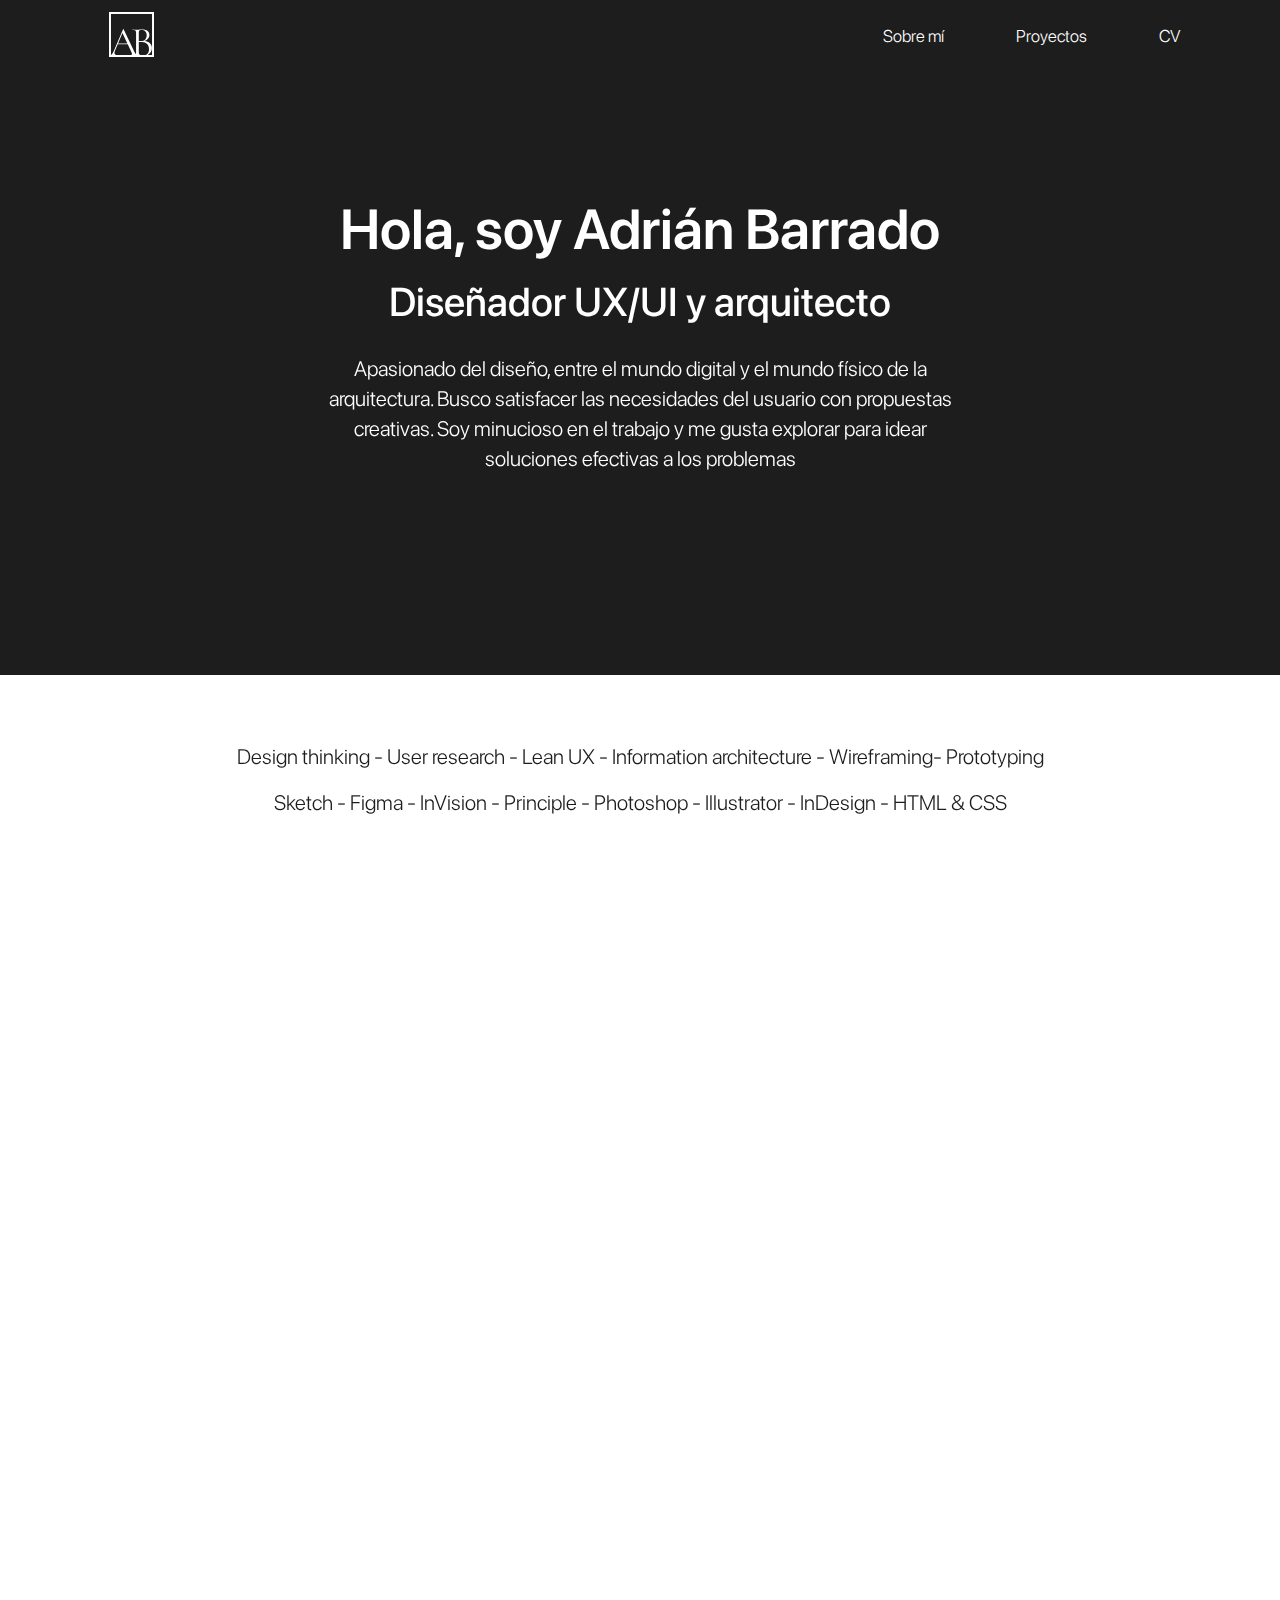
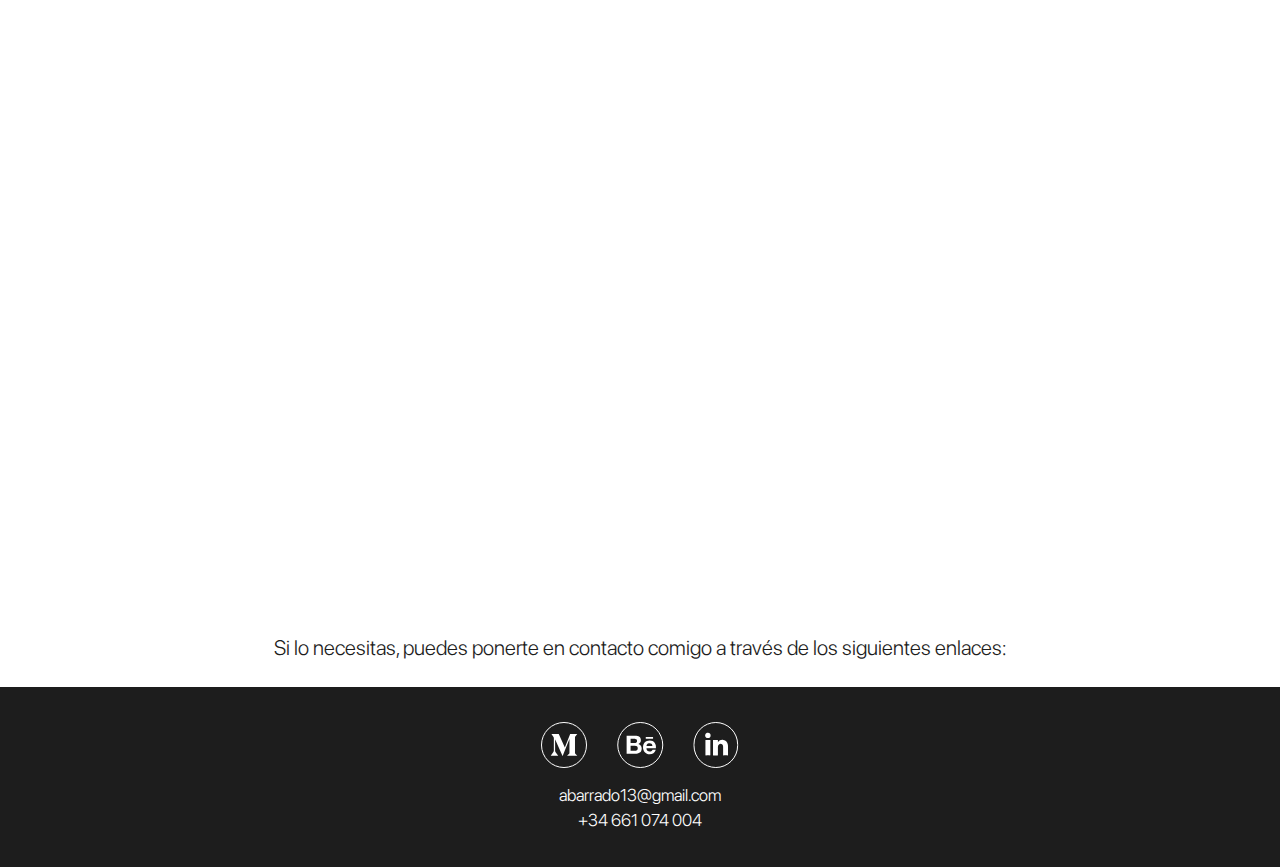
==== index.html @ bd30342a "Add files via upload" ====
<!DOCTYPE html>
<html lang="en">

<head>
  <meta charset="UTF-8">
  <meta name="viewport" content="width=device-width, initial-scale=1.0">
  <title>Adrián Barrado</title>
  <link rel="stylesheet" href="css/reset.css">
  <link rel="stylesheet" href="css/styles.css">
  <link href="https://unpkg.com/aos@2.3.1/dist/aos.css" rel="stylesheet">
  <script src="https://unpkg.com/aos@2.3.1/dist/aos.js"></script>
</head>

<body>
  <div class="desktop-content">
    <header>
      <div class="logo">
        <a href="index.html"> <img src="images/Logo.svg" alt="Logo"></a>
      </div>
      <nav>
        <a class="a animation2" href="about.html" class="a-sinsubrayar">Sobre mí</a>
        <a class="a animation2" href="#projects-container" class="a-sinsubrayar">Proyectos</a>
        <a class="a animation2" href="../portfolio/Documents/Adrián Barrado.pdf" target="_blank"
          rel="noopener noreferrer" class="a-sinsubrayar">CV</a>
      </nav>
    </header>
  
    <main>
  
      <section class="home">
        <div class="home-container">
          <div data-aos="fade-right" data-aos-duration="2000">
            <h1>Hola, soy Adrián Barrado</h1>
            <h2>Diseñador UX/UI y arquitecto</h2>
            <p>Apasionado del diseño, entre el mundo digital y el mundo físico de la arquitectura. Busco satisfacer las
              necesidades del usuario con propuestas creativas. Soy minucioso en el trabajo y me gusta explorar para idear
              soluciones efectivas a los problemas</p>
          </div>
  
        </div>
  
        <div class="home-container-ii">
          <div data-aos="fade-left" data-aos-duration="2000">
            <p class="p">Design thinking - User research - Lean UX - Information architecture
              - Wireframing- Prototyping</p>
            <p class="p">Sketch - Figma - InVision - Principle - Photoshop - Illustrator - InDesign - HTML & CSS</p>
          </div>
  
        </div>
      </section>
  
  
      <section id="projects-container" class="projects-container">
        <div class="projects" data-aos="fade-up" data-aos-duration="2000">
          <div class="project-images">
            <img src="images/BeZero.png" alt="BeZeo app">
          </div>
          <div class="text">
            <h3><b>BeZero</b>, tu app para vivir con zero residuos</h3>
            <p class="pii">UX/UI case study</p>
          </div>
          <a class="a-sinsubrayar" target="_blank" title="BeZero"
            href="https://www.behance.net/gallery/107197583/UXUI-BeZero-App-vive-con-zero-residuos">
            <p class="botton">Ver proyecto</p>
          </a>
        </div>
  
        <div class="projects" data-aos="fade-up" data-aos-duration="2000">
          <div class="project-images">
            <img src="images/WeDoIt.png" alt="WeDoItapp">
          </div>
          <div class="text">
            <h3><b>WeDoIt</b>, comparte el reto de dejar de fumar</h3>
            <p class="pii">UX/UI case study</p>
          </div>
          <a class="a-sinsubrayar" target="_blank" title="WeDoIt"
            href="https://www.behance.net/gallery/107593135/UXUI-Wedoit-App-comparte-el-reto-de-dejar-de-fumar">
            <p class="botton">Ver proyecto</p>
          </a>
        </div>
  
        <div class="projects" data-aos="fade-up" data-aos-duration="2000">
          <div class="project-images">
            <img src="images/LordCupcake.png" alt="Lord Cupacake app">
          </div>
          <div class="text">
            <h3><b>Lord Cupcake</b>, tu pastelería personalizable</h3>
            <p class="pii">UX/UI case study</p>
          </div>
          <a class="a-sinsubrayar" target="_blank" title="Lord Cupcake"
            href="https://adrianbarrado.medium.com/proyecto-ui-lord-cupcake-276ec33a9487">
            <p class="botton">Ver proyecto</p>
          </a>
        </div>
  
        <div class="projects" data-aos="fade-up" data-aos-duration="2000">
          <div class="project-images">
            <img src="images/Yuka.png" alt="Yuka app">
          </div>
          <div class="text">
            <h3><b>Yuka</b>, nueva funcionalidad comparadora</h3>
            <p class="pii">UX/UI case study</p>
          </div>
          <a class="a-sinsubrayar" target="_blank" title="Yuka"
            href="https://adrianbarrado.medium.com/nueva-funcionalidad-yuka-8f891cfc1527">
            <p class="botton">Ver proyecto</p>
          </a>
        </div>
  
  
      </section>
  
      <div>
        <p class="piii">Si lo necesitas, puedes ponerte en contacto comigo a través de los siguientes enlaces:</p>
      </div>
  
    </main>
  
    <footer>
      <section class="social">
        <div>
          <a target="_blank" title="Medium" href="https://medium.com/@adrianbarrado"> <img src="images/Medium.svg"
              alt="Medium"></a>
        </div>
  
        <div>
          <a target="_blank" title="Behance" href="https://www.behance.net/adrianbarrado"> <img src="images/Behance.svg"
              alt="Behance"></a>
        </div>
  
        <div>
          <a target="_blank" title="LinkedIn" href="https://www.linkedin.com/in/adrianbarrado/"> <img
              src="images/LinkedIn.svg" alt="LinkedIn"></a>
        </div>
      </section>
  
  
      <div class="contact">
        <a class="a-sinsubrayar" href="mailto:abarrado13@gmail.com">abarrado13@gmail.com</a>
      </div>
  
      <div class="contact">
        <a class="a-sinsubrayar" href="tel:+34661-074-007">+34 661 074 004</a>
      </div> 
  
    </footer>
  
    <script>
      AOS.init();
    </script>
  </div>





  
  <div class="mobile-content">
    <header>
      <nav>
        <a href="index.html"> <img src="images/Logo.svg" alt="Logo"></a>
        
      </nav>
    </header>
  
    <main>
  
      <section class="home">
        <div class="home-container">
          <div data-aos="fade-right" data-aos-duration="2000">
            <h1>Hola, soy Adrián Barrado</h1>
            <h2>Diseñador UX/UI y arquitecto</h2>
            <p>Apasionado del diseño, entre el mundo digital y el mundo físico de la arquitectura. Busco satisfacer las
              necesidades del usuario con propuestas creativas. Soy minucioso en el trabajo y me gusta explorar para idear
              soluciones efectivas a los problemas</p>            
            <div class="botones">
              <a class="a-sinsubrayar" target="_blank" title="Sobre mí"
              href="about.html">
              <p class="botton-2">Sobre mí</p>
              </a>  
              <a class="a-sinsubrayar" target="_blank" title="Sobre mí"
              href="Documents/Adrián Barrado.pdf">
              <p class="botton-2">Descargar CV</p>
              </a>
            </div> 
          </div>
            
        </div>
  
        <div class="home-container-ii">
          <div data-aos="fade-left" data-aos-duration="2000">
            <p class="p">Design thinking - User research - Lean UX - Information architecture
              - Wireframing- Prototyping</p>
            <p class="p">Sketch - Figma - InVision - Principle - Photoshop - Illustrator - InDesign - HTML & CSS</p>
          </div>
  
        </div>
      </section>
  
  
      <section id="projects-container" class="projects-container">
        <div class="projects" data-aos="fade-up" data-aos-duration="2000">
          <div class="project-images">
            <img src="images/BeZeroMóvil.png" alt="BeZeo app">
          </div>
          <div class="text">
            <h3><b>BeZero</b>, tu app para vivir con zero residuos</h3>
            <p class="pii">UX/UI case study</p>
          </div>
          <a class="a-sinsubrayar" target="_blank" title="BeZero"
            href="https://www.behance.net/gallery/107197583/UXUI-BeZero-App-vive-con-zero-residuos">
            <p class="botton">Ver proyecto</p>
          </a>
        </div>
  
        <div class="projects" data-aos="fade-up" data-aos-duration="2000">
          <div class="project-images">
            <img src="images/WeDoItMovil.png" alt="WeDoItapp">
          </div>
          <div class="text">
            <h3><b>WeDoIt</b>, comparte el reto de dejar de fumar</h3>
            <p class="pii">UX/UI case study</p>
          </div>
          <a class="a-sinsubrayar" target="_blank" title="WeDoIt"
            href="https://www.behance.net/gallery/107593135/UXUI-Wedoit-App-comparte-el-reto-de-dejar-de-fumar">
            <p class="botton">Ver proyecto</p>
          </a>
        </div>
  
        <div class="projects" data-aos="fade-up" data-aos-duration="2000">
          <div class="project-images">
            <img src="images/LordCupcakeMovil.png" alt="Lord Cupacake app">
          </div>
          <div class="text">
            <h3><b>Lord Cupcake</b>, tu pastelería personalizable</h3>
            <p class="pii">UX/UI case study</p>
          </div>
          <a class="a-sinsubrayar" target="_blank" title="Lord Cupcake"
            href="https://adrianbarrado.medium.com/proyecto-ui-lord-cupcake-276ec33a9487">
            <p class="botton">Ver proyecto</p>
          </a>
        </div>
  
        <div class="projects" data-aos="fade-up" data-aos-duration="2000">
          <div class="project-images">
            <img src="images/YukaMovil.png" alt="Yuka app">
          </div>
          <div class="text">
            <h3><b>Yuka</b>, nueva funcionalidad comparadora</h3>
            <p class="pii">UX/UI case study</p>
          </div>
          <a class="a-sinsubrayar" target="_blank" title="Yuka"
            href="https://adrianbarrado.medium.com/nueva-funcionalidad-yuka-8f891cfc1527">
            <p class="botton">Ver proyecto</p>
          </a>
        </div>

        <div>
          <p class="piii">Si lo necesitas, puedes ponerte en contacto comigo a través de los siguientes enlaces:</p>
        </div>

        <div class="footer">
          <section class="social">
            <div>
              <a target="_blank" title="Medium" href="https://medium.com/@adrianbarrado"> <img src="images/Medium.svg"
                  alt="Medium"></a>
            </div>
      
            <div>
              <a target="_blank" title="Behance" href="https://www.behance.net/adrianbarrado"> <img src="images/Behance.svg"
                  alt="Behance"></a>
            </div>
      
            <div>
              <a target="_blank" title="LinkedIn" href="https://www.linkedin.com/in/adrianbarrado/"> <img
                  src="images/LinkedIn.svg" alt="LinkedIn"></a>
            </div>
          </section>
      
      
          <div class="contact">
            <a class="ai" href="mailto:abarrado13@gmail.com">abarrado13@gmail.com</a>
          </div>
      
          <div class="contact">
            <a class="ai" href="tel:+34661-074-007">+34 661 074 004</a>
          </div>       
        </div>
  
      </section> 
  
    </main> 
    
  </div>





  <div class="mobile-landscape-content">
    <header>
      <nav>
        <a href="index.html"> <img src="images/Logo.svg" alt="Logo"></a>
        
      </nav>
    </header>
  
    <main>
  
      <section class="home">
        <div class="home-container">
          <div data-aos="fade-right" data-aos-duration="2000">
            <h1>Hola, soy Adrián Barrado</h1>
            <h2>Diseñador UX/UI y arquitecto</h2>
            <p>Apasionado del diseño, entre el mundo digital y el mundo físico de la arquitectura. Busco satisfacer las
              necesidades del usuario con propuestas creativas. Soy minucioso en el trabajo y me gusta explorar para idear
              soluciones efectivas a los problemas</p>            
            <div class="botones">
              <a class="a-sinsubrayar" target="_blank" title="Sobre mí"
              href="about.html">
              <p class="botton-2">Sobre mí</p>
              </a>  
              <a class="a-sinsubrayar" target="_blank" title="Sobre mí"
              href="Documents/Adrián Barrado.pdf">
              <p class="botton-2">Descargar CV</p>
              </a>
            </div> 
          </div>
            
        </div>
  
        <div class="home-container-ii">
          <div>
            <p class="p">Design thinking - User research - Lean UX - Information architecture
              - Wireframing- Prototyping <br>Sketch - Figma - InVision - Principle - Photoshop - Illustrator - InDesign - HTML & CSS</p>
            
          </div>
  
        </div>
      </section>
  
  
      <section id="projects-container" class="projects-container">
        <div class="projects" data-aos="fade-up" data-aos-duration="2000">
          <div class="project-images">
            <img src="images/BeZeroMóvil.png" alt="BeZeo app">
          </div>
          <div class="text">
            <h3><b>BeZero</b>, tu app para vivir con zero residuos</h3>
            <p class="pii">UX/UI case study</p>
          </div>
          <a class="a-sinsubrayar" target="_blank" title="BeZero"
            href="https://www.behance.net/gallery/107197583/UXUI-BeZero-App-vive-con-zero-residuos">
            <p class="botton">Ver proyecto</p>
          </a>
        </div>
  
        <div class="projects" data-aos="fade-up" data-aos-duration="2000">
          <div class="project-images">
            <img src="images/WeDoItMovil.png" alt="WeDoItapp">
          </div>
          <div class="text">
            <h3><b>WeDoIt</b>, comparte el reto de dejar de fumar</h3>
            <p class="pii">UX/UI case study</p>
          </div>
          <a class="a-sinsubrayar" target="_blank" title="WeDoIt"
            href="https://www.behance.net/gallery/107593135/UXUI-Wedoit-App-comparte-el-reto-de-dejar-de-fumar">
            <p class="botton">Ver proyecto</p>
          </a>
        </div>
  
        <div class="projects" data-aos="fade-up" data-aos-duration="2000">
          <div class="project-images">
            <img src="images/LordCupcakeMovil.png" alt="Lord Cupacake app">
          </div>
          <div class="text">
            <h3><b>Lord Cupcake</b>, tu pastelería personalizable</h3>
            <p class="pii">UX/UI case study</p>
          </div>
          <a class="a-sinsubrayar" target="_blank" title="Lord Cupcake"
            href="https://adrianbarrado.medium.com/proyecto-ui-lord-cupcake-276ec33a9487">
            <p class="botton">Ver proyecto</p>
          </a>
        </div>
  
        <div class="projects" data-aos="fade-up" data-aos-duration="2000">
          <div class="project-images">
            <img src="images/YukaMovil.png" alt="Yuka app">
          </div>
          <div class="text">
            <h3><b>Yuka</b>, nueva funcionalidad comparadora</h3>
            <p class="pii">UX/UI case study</p>
          </div>
          <a class="a-sinsubrayar" target="_blank" title="Yuka"
            href="https://adrianbarrado.medium.com/nueva-funcionalidad-yuka-8f891cfc1527">
            <p class="botton">Ver proyecto</p>
          </a>
        </div>

        <div>
          <p class="piii">Si lo necesitas, puedes ponerte en contacto comigo a través de los siguientes enlaces:</p>
        </div>

        <div class="footer">
          <section class="social">
            <div>
              <a target="_blank" title="Medium" href="https://medium.com/@adrianbarrado"> <img src="images/Medium.svg"
                  alt="Medium"></a>
            </div>
      
            <div>
              <a target="_blank" title="Behance" href="https://www.behance.net/adrianbarrado"> <img src="images/Behance.svg"
                  alt="Behance"></a>
            </div>
      
            <div>
              <a target="_blank" title="LinkedIn" href="https://www.linkedin.com/in/adrianbarrado/"> <img
                  src="images/LinkedIn.svg" alt="LinkedIn"></a>
            </div>
          </section>
      
      
          <div class="contact">
            <a class="ai" href="mailto:abarrado13@gmail.com">abarrado13@gmail.com</a>
          </div>
      
          <div class="contact">
            <a class="ai" href="tel:+34661-074-007">+34 661 074 004</a>
          </div>       
        </div>
  
      </section> 
  
    </main> 
    
  </div>






  <div class="tablet-content">
    <header>
      <nav>
        <a href="index.html"> <img src="images/Logo.svg" alt="Logo"></a>
        
      </nav>
    </header>
  
    <main>
  
      <section class="home">
        <div class="home-container">
          <div data-aos="fade-right" data-aos-duration="2000">
            <h1>Hola, soy Adrián Barrado</h1>
            <h2>Diseñador UX/UI y arquitecto</h2>
            <p>Apasionado del diseño, entre el mundo digital y el mundo físico de la arquitectura. Busco satisfacer las
              necesidades del usuario con propuestas creativas. Soy minucioso en el trabajo y me gusta explorar para idear
              soluciones efectivas a los problemas</p>            
            <div class="botones">
              <a class="a-sinsubrayar" target="_blank" title="Sobre mí"
              href="about.html">
              <p class="botton-2">Sobre mí</p>
              </a>  
              <a class="a-sinsubrayar" target="_blank" title="Sobre mí"
              href="Documents/Adrián Barrado.pdf">
              <p class="botton-2">Descargar CV</p>
              </a>
            </div> 
          </div>
            
        </div>
  
        <div class="home-container-ii">
          <div>
            <p class="p">Design thinking - User research - Lean UX - Information architecture
              - Wireframing- Prototyping</p>
            <p class="p">Sketch - Figma - InVision - Principle - Photoshop - Illustrator - InDesign - HTML & CSS</p>
          </div>
  
        </div>
      </section>
  
  
      <section id="projects-container" class="projects-container">
        <div class="projects" data-aos="fade-up" data-aos-duration="2000">
          <div class="project-images">
            <img src="images/BeZeroMóvil.png" alt="BeZeo app">
          </div>
          <div class="text">
            <h3><b>BeZero</b>, tu app para vivir con zero residuos</h3>
            <p class="pii">UX/UI case study</p>
          </div>
          <a class="a-sinsubrayar" target="_blank" title="BeZero"
            href="https://www.behance.net/gallery/107197583/UXUI-BeZero-App-vive-con-zero-residuos">
            <p class="botton">Ver proyecto</p>
          </a>
        </div>
  
        <div class="projects" data-aos="fade-up" data-aos-duration="2000">
          <div class="project-images">
            <img src="images/WeDoItMovil.png" alt="WeDoItapp">
          </div>
          <div class="text">
            <h3><b>WeDoIt</b>, comparte el reto de dejar de fumar</h3>
            <p class="pii">UX/UI case study</p>
          </div>
          <a class="a-sinsubrayar" target="_blank" title="WeDoIt"
            href="https://www.behance.net/gallery/107593135/UXUI-Wedoit-App-comparte-el-reto-de-dejar-de-fumar">
            <p class="botton">Ver proyecto</p>
          </a>
        </div>
  
        <div class="projects" data-aos="fade-up" data-aos-duration="2000">
          <div class="project-images">
            <img src="images/LordCupcakeMovil.png" alt="Lord Cupacake app">
          </div>
          <div class="text">
            <h3><b>Lord Cupcake</b>, tu pastelería personalizable</h3>
            <p class="pii">UX/UI case study</p>
          </div>
          <a class="a-sinsubrayar" target="_blank" title="Lord Cupcake"
            href="https://adrianbarrado.medium.com/proyecto-ui-lord-cupcake-276ec33a9487">
            <p class="botton">Ver proyecto</p>
          </a>
        </div>
  
        <div class="projects" data-aos="fade-up" data-aos-duration="2000">
          <div class="project-images">
            <img src="images/YukaMovil.png" alt="Yuka app">
          </div>
          <div class="text">
            <h3><b>Yuka</b>, nueva funcionalidad comparadora</h3>
            <p class="pii">UX/UI case study</p>
          </div>
          <a class="a-sinsubrayar" target="_blank" title="Yuka"
            href="https://adrianbarrado.medium.com/nueva-funcionalidad-yuka-8f891cfc1527">
            <p class="botton">Ver proyecto</p>
          </a>
        </div>

        <div>
          <p class="piii">Si lo necesitas, puedes ponerte en contacto comigo a través de los siguientes enlaces:</p>
        </div>

        <div class="footer">
          <section class="social">
            <div>
              <a target="_blank" title="Medium" href="https://medium.com/@adrianbarrado"> <img src="images/Medium.svg"
                  alt="Medium"></a>
            </div>
      
            <div>
              <a target="_blank" title="Behance" href="https://www.behance.net/adrianbarrado"> <img src="images/Behance.svg"
                  alt="Behance"></a>
            </div>
      
            <div>
              <a target="_blank" title="LinkedIn" href="https://www.linkedin.com/in/adrianbarrado/"> <img
                  src="images/LinkedIn.svg" alt="LinkedIn"></a>
            </div>
          </section>
      
      
          <div class="contact">
            <a class="ai" href="mailto:abarrado13@gmail.com">abarrado13@gmail.com</a>
          </div>
      
          <div class="contact">
            <a class="ai" href="tel:+34661-074-007">+34 661 074 004</a>
          </div>       
        </div>
  
      </section> 
  
    </main> 
    
  </div>




  <div class="iphone-landscape-content">
    <header>
      <nav>
        <a href="index.html"> <img src="images/Logo.svg" alt="Logo"></a>
        
      </nav>
    </header>
  
    <main>
  
      <section class="home">
        <div class="home-container">
          <div data-aos="fade-right" data-aos-duration="2000">
            <h1>Hola, soy Adrián Barrado</h1>
            <h2>Diseñador UX/UI y arquitecto</h2>
            <p>Apasionado del diseño, entre el mundo digital y el mundo físico de la arquitectura. Busco satisfacer las
              necesidades del usuario con propuestas creativas. Soy minucioso en el trabajo y me gusta explorar para idear
              soluciones efectivas a los problemas</p>            
            <div class="botones">
              <a class="a-sinsubrayar" target="_blank" title="Sobre mí"
              href="about.html">
              <p class="botton-2">Sobre mí</p>
              </a>  
              <a class="a-sinsubrayar" target="_blank" title="Sobre mí"
              href="Documents/Adrián Barrado.pdf">
              <p class="botton-2">Descargar CV</p>
              </a>
            </div> 
          </div>
            
        </div>
  
        <div class="home-container-ii">
          <div>
            <p class="p">Design thinking - User research - Lean UX - Information architecture
              - Wireframing- Prototyping <br>Sketch - Figma - InVision - Principle - Photoshop - Illustrator - InDesign - HTML & CSS</p>
            
          </div>
  
        </div>
      </section>
  
  
      <section id="projects-container" class="projects-container">
        <div class="projects" data-aos="fade-up" data-aos-duration="2000">
          <div class="project-images">
            <img src="images/BeZeroMóvil.png" alt="BeZeo app">
          </div>
          <div class="text">
            <h3><b>BeZero</b>, tu app para vivir con zero residuos</h3>
            <p class="pii">UX/UI case study</p>
          </div>
          <a class="a-sinsubrayar" target="_blank" title="BeZero"
            href="https://www.behance.net/gallery/107197583/UXUI-BeZero-App-vive-con-zero-residuos">
            <p class="botton">Ver proyecto</p>
          </a>
        </div>
  
        <div class="projects" data-aos="fade-up" data-aos-duration="2000">
          <div class="project-images">
            <img src="images/WeDoItMovil.png" alt="WeDoItapp">
          </div>
          <div class="text">
            <h3><b>WeDoIt</b>, comparte el reto de dejar de fumar</h3>
            <p class="pii">UX/UI case study</p>
          </div>
          <a class="a-sinsubrayar" target="_blank" title="WeDoIt"
            href="https://www.behance.net/gallery/107593135/UXUI-Wedoit-App-comparte-el-reto-de-dejar-de-fumar">
            <p class="botton">Ver proyecto</p>
          </a>
        </div>
  
        <div class="projects" data-aos="fade-up" data-aos-duration="2000">
          <div class="project-images">
            <img src="images/LordCupcakeMovil.png" alt="Lord Cupacake app">
          </div>
          <div class="text">
            <h3><b>Lord Cupcake</b>, tu pastelería personalizable</h3>
            <p class="pii">UX/UI case study</p>
          </div>
          <a class="a-sinsubrayar" target="_blank" title="Lord Cupcake"
            href="https://adrianbarrado.medium.com/proyecto-ui-lord-cupcake-276ec33a9487">
            <p class="botton">Ver proyecto</p>
          </a>
        </div>
  
        <div class="projects" data-aos="fade-up" data-aos-duration="2000">
          <div class="project-images">
            <img src="images/YukaMovil.png" alt="Yuka app">
          </div>
          <div class="text">
            <h3><b>Yuka</b>, nueva funcionalidad comparadora</h3>
            <p class="pii">UX/UI case study</p>
          </div>
          <a class="a-sinsubrayar" target="_blank" title="Yuka"
            href="https://adrianbarrado.medium.com/nueva-funcionalidad-yuka-8f891cfc1527">
            <p class="botton">Ver proyecto</p>
          </a>
        </div>

        <div>
          <p class="piii">Si lo necesitas, puedes ponerte en contacto comigo a través de los siguientes enlaces:</p>
        </div>

        <div class="footer">
          <section class="social">
            <div>
              <a target="_blank" title="Medium" href="https://medium.com/@adrianbarrado"> <img src="images/Medium.svg"
                  alt="Medium"></a>
            </div>
      
            <div>
              <a target="_blank" title="Behance" href="https://www.behance.net/adrianbarrado"> <img src="images/Behance.svg"
                  alt="Behance"></a>
            </div>
      
            <div>
              <a target="_blank" title="LinkedIn" href="https://www.linkedin.com/in/adrianbarrado/"> <img
                  src="images/LinkedIn.svg" alt="LinkedIn"></a>
            </div>
          </section>
      
      
          <div class="contact">
            <a class="ai" href="mailto:abarrado13@gmail.com">abarrado13@gmail.com</a>
          </div>
      
          <div class="contact">
            <a class="ai" href="tel:+34661-074-007">+34 661 074 004</a>
          </div>       
        </div>
  
      </section> 
  
    </main> 
    
  </div>

   

</body>

</html>
---- css/styles.css ----
* {
    box-sizing: border-box;
  }

@font-face {
    src: url("../fonts/SFProDisplay/SF-Pro-Display-Light.otf");
    font-family: "SFProDisplay-Light";
}

@font-face {
    src: url("../fonts/SFProDisplay/SF-Pro-Display-Regular.otf");
    font-family: "SFProDisplay-Regular";
}

@font-face {
    src: url("../fonts/SFProDisplay/SF-Pro-Display-Medium.otf");
    font-family: "SFProDisplay-Medium";
}

@font-face {
    src: url("../fonts/SFProDisplay/SF-Pro-Display-Semibold.otf");
    font-family: "SFProDisplay-SemiBold";
}

@font-face {
    src: url("../fonts/SFProDisplay/SF-Pro-Display-Bold.otf");
    font-family: "SFProDisplay-Bold";   
}

header {
    display: flex;
    justify-content: space-between;
    align-items: center;
    width: 100%;
    height: 72x;
    position: fixed;
    z-index: 1000;
    top: 0;
    background-color: #1d1d1d;
    padding-left: 8.5%;
}


nav {
    display: flex;
    justify-content: flex-end;
    align-items: center;
    height: 72px;
    padding: 0% 8.5%;   
} 


a {
    color: #ffffff;
    font-size: 17px;
    font-family: "SFProDisplay-Light";
}

.a {
    padding-left: 72px;
    text-decoration: none;
}

a:hover {
    color: #ffffff;
  }

.a-sinsubrayar {
    text-decoration: none;
}

h3 {
  color: #1d1d1d;
  font-size: 30px;
  font-family: "SFProDisplay-Bold";
}

h4 {
  color: #484848;
  font-size: 20px;
  font-family: "SFProDisplay-Medium";
}

body {
    background-color: #ffffff;
}

.home {
    width: 100vw;
    height: 100vh;
}

.home-container{
    width: 100vw;
    height: 75vh;
    background-color: #1d1d1d;
    display: flex;
    justify-content: center;
    align-items: center;
    flex-direction: column;
    padding-left: 25%;
    padding-right: 25%;
}

h1 {
    color: #ffffff;
    font-size: 56px;
    font-family: "SFProDisplay-SemiBold";
    text-align: center;
    padding-bottom: 24px;
}

h2 {
  color: #ffffff;
  font-size: 40px;
  font-family: "SFProDisplay-Medium";
  text-align: center;
  padding-bottom: 32px;
}

p {
    color: #ffffff;
    font-size: 21px;
    font-family: "SFProDisplay-Light"; 
    text-align: center;
    line-height: 30px;    
}

.home-container-ii {
    width: 100vw;
    height: 25vh;
    display: flex;
    justify-content: center;
    align-items: center;
    flex-direction: column;
}

.p {
    color: #1d1d1d; 
    padding-bottom: 16px;   
}

.pii {
    color: #696969;
    text-align: center;
    padding-bottom: 16px; 
}

.piii {
    width: 100vw;
    color: #1d1d1d;
    padding-top: 5%;
    padding-bottom: 24px;    
}

.projects-container {
    width: 100vw;
    height: 100%;
    padding-top: 5%;
    padding-left: 8.5vw;
    padding-right: 8.5vw;
    padding-bottom: 5%;
    display: flex;
    justify-content: space-between;
    align-items: center;
    flex-direction: row;   
    flex-wrap: wrap;
}

h3{
  color: #1d1d1d;
  font-size: 20px;
  padding-bottom: 8px;
  text-align: center;
  font-family: "SFProDisplay-Light";
}

b{
  color: #1d1d1d;
  font-size: 20px;
  font-family: "SFProDisplay-SemiBold";
}

.projects {
    width: 41vw;
    height: 50%;
    margin-bottom: 20px;
    display: flex;
    align-items: center;
    justify-content: center;
    flex-direction: column;
    background-color: #FBFBFD;
}

.project-images {
    padding-top: 40px;    
} 

.text {
    margin-top: 29px;
}

.botton {
    padding: 8px 56px;
    color: #1d1d1d;
    margin-bottom: 40px; 
    border: 1px solid #1d1d1d;
    text-align: center;    
}

.botton:hover {
    background-color: #1d1d1d;
    color: #ffffff;
    text-decoration: none;
}


footer {
    width: 100vw;
    height: 180px;
    background-color: #1d1d1d;
}

.social {
    display: flex;
    justify-content: space-evenly;
    padding-top: 35px;
    padding-right: 40%;
    padding-left: 40%;
    padding-bottom: 16px; 
    
}

.contact {
    display: flex;
    justify-content: center;
    padding-bottom: 8px;   
 
}


.animation1{
    background-color: #F8F8F8;
    transition: background-color 1s ease;
}



.animation2{
    transition: 1s;
    transform-origin: right;
    transition: transform 0.5s ease-in-out
}

.animation2:hover{
    cursor: pointer;
    text-decoration: underline;    
}


.mobile-content {
    display: none;
}

.mobile-landscape-content {
    display: none;
}

.tablet-content {
    display: none;
}

.iphone-landscape-content {
    display: none;
}






@media only screen and (max-width: 415px) {

.desktop-content {
    display: none;
}

.mobile-landscape-content {
    display: none;
}

.mobile-content {
    width: 100vw;
    height: 100vh;
    display: flex;
    flex-direction: column;
}

header {
    display: flex;
    justify-content: center;
    align-items: center;
    width: 100vw;
    height: 88px;
    position: fixed;
    z-index: 1000;
    top: 0;
    background-color: #1d1d1d;
    padding-left: 16px;
    padding-right: 16px;    
}

a {
    color: #ffffff;
    font-size: 15px;
    font-family: "SFProDisplay-Light";
}

.a {
    padding-left: 16px;
    text-decoration: none;
}

.a-sinsubrayar {
    text-decoration: none;
}

h3 {
  color: #1d1d1d;
  font-size: 30px;
  font-family: "SFProDisplay-Bold";
}

h4 {
  color: #484848;
  font-size: 20px;
  font-family: "SFProDisplay-Medium";
}

body {
    background-color: #ffffff;
}

.home {
    width: 100vw;
    height: 100vh;
}

.home-container{
    width: 100vw;
    height: 75vh;
    background-color: #1d1d1d;
    display: flex;
    justify-content: center;
    align-items: center;
    flex-direction: column;
    padding-top: 66px;
    padding-left: 16px;
    padding-right: 16px;
}

h1 {
    color: #ffffff;
    font-size: 24px;
    font-family: "SFProDisplay-SemiBold";
    text-align: center;
    padding-bottom: 16px;
}

h2 {
  color: #ffffff;
  font-size: 20px;
  font-family: "SFProDisplay-Medium";
  text-align: center;
  padding-bottom: 24px;
}

p {
    color: #ffffff;
    font-size: 15px;
    font-family: "SFProDisplay-Light"; 
    text-align: center;
    line-height: 25px;    
}

.botones {
    padding-top: 16px;
    display: flex;
    justify-content: center;
    align-items: center;
    flex-direction: column;
}

.botton-2 {
    width: 200px;
    height: 44px;
    margin-top: 8px;
    padding-top: 9px;
    color: #ffffff;
    border: 1px solid #ffffff;
    text-align: center;  
    align-items: center; 
    justify-content: center; 
}


.home-container-ii {
    width: 100vw;
    height: 25vh;
    display: flex;
    justify-content: center;
    align-items: center;
    flex-direction: column;
}


.p {
    color: #1d1d1d; 
    padding-left: 16px;
    padding-right: 16px;   
}

.pii {
    color: #696969;
    text-align: center;
    padding-bottom: 16px; 
}

.piii {
    color: #1d1d1d;
    padding-bottom: 8px; 
    padding-left: 16px;
    padding-right: 16px;   
}

.projects-container {
    width: 100vw;
    height: 100vh;
    padding: 16px;
    display: flex;
    justify-content: center;
    align-items: center;
    flex-direction: row;   
    flex-wrap: wrap;
    
}

h3{
  color: #1d1d1d;
  font-size: 17px;
  padding-bottom: 8px;
  text-align: center;
  font-family: "SFProDisplay-Light";
}

b{
  color: #1d1d1d;
  font-size: 17px;
  font-family: "SFProDisplay-SemiBold";
}

.projects {
    width: 100vw;
    height: auto;
    display: flex;
    align-items: center;
    justify-content: center;
    flex-direction: column;
    background-color: #FBFBFD;
}


.text {
    margin-top: 16px;
}

.botton {
    width: 200px;
    height: 44px;
    padding-bottom: 16px;
    color: #1d1d1d;
    border: 1px solid #1d1d1d;
    text-align: center;    
}

.botton:hover {
    background-color: #1d1d1d;
    color: #ffffff;
    text-decoration: none;
}


.footer {
    width: 100vw;
}

.social {
    display: flex;
    justify-content: space-evenly;
    padding-top: 16px;
    padding-right: 16px;
    padding-left: 16px;
    padding-bottom: 32px; 
    
}

.contact {
    display: flex;
    justify-content: center;
    padding-bottom: 32px;   
 
}

.ai {
    color: #1d1d1d;
    text-align: center;    
    text-decoration: underline;
}

.animation1{
    background-color: #F8F8F8;
    transition: background-color 1s ease;
}



.animation2{
    transition: 1s;
    transform-origin: right;
    transition: transform 0.5s ease-in-out
}

.animation2:hover{
    cursor: pointer;
    text-decoration: underline;    
}

}





@media (min-width: 416px) and (max-width: 768px) {

    .desktop-content {
        display: none;
    }
    
    .mobile-content {
        display: none;
    }

    .mobile-landscape-content {
        display: flex;
        flex-direction: column;
    }

    header {
        display: flex;
        justify-content: center;
        align-items: center;
        width: 100vw;
        height: 8vw;
        position: fixed;
        z-index: 1000;
        top: 0;
        background-color: #1d1d1d;
        padding-left: 16px;
        padding-right: 16px;    
    }
    
    a {
        color: #ffffff;
        font-size: 15px;
        font-family: "SFProDisplay-Light";
    }
    
    .a {
        padding-left: 16px;
        text-decoration: none;
    }
    
    a:hover {
        color: #ffffff;
      }
    
    .a-sinsubrayar {
        text-decoration: none;
    }
    
    h3 {
      color: #1d1d1d;
      font-size: 30px;
      font-family: "SFProDisplay-Bold";
    }
    
    h4 {
      color: #484848;
      font-size: 20px;
      font-family: "SFProDisplay-Medium";
    }
    
    body {
        background-color: #ffffff;
    }
    
    .home {
        width: 100vw;
        height: 100vh;
    }
    
    .home-container{
        width: 100vw;
        height: 70vh;
        background-color: #1d1d1d;
        display: flex;
        justify-content: center;
        align-items: center;
        flex-direction: column;
        padding-top: 66px;
        padding-left: 16px;
        padding-right: 16px;
    }
    
    h1 {
        color: #ffffff;
        font-size: 24px;
        font-family: "SFProDisplay-SemiBold";
        text-align: center;
        padding-bottom: 8px;
    }
    
    h2 {
      color: #ffffff;
      font-size: 20px;
      font-family: "SFProDisplay-Medium";
      text-align: center;
      padding-bottom: 8px;
    }
    
    p {
        color: #ffffff;
        font-size: 15px;
        font-family: "SFProDisplay-Light"; 
        text-align: center;
        line-height: 20px;    
    }
    
    .botones {
        padding: 8px;
        display: flex;
        justify-content: space-evenly;
        align-items: center;
        flex-direction: row;
    }
    
    .botton-2 {
        width: 200px;
        height: 44px;
        margin-top: 8px;
        padding-top: 9px;
        color: #ffffff;
        border: 1px solid #ffffff;
        text-align: center;  
        align-items: center; 
        justify-content: center; 
    }
    
    .botton-2:hover {
        background-color: #ffffff;
        color: #1d1d1d;
        text-decoration: none;
    }
    
    .home-container-ii {
        width: 100vw;
        height: 30vh;
        display: flex;
        justify-content: flex-start;
        padding: 5vh;
        align-items: center;
        flex-direction: column;
    }
    
    
    .p {
        color: #1d1d1d; 
        padding-left: 16px;
        padding-right: 16px;   
    }
    
    .pii {
        color: #696969;
        text-align: center;
        padding-bottom: 16px; 
    }
    
    .piii {
        color: #1d1d1d;
        padding-bottom: 8px; 
        padding-left: 16px;
        padding-right: 16px;   
    }
    
    .projects-container {
        width: 100vw;
        height: 100vh;
        padding: 0px 16px;
        display: flex;
        justify-content: center;
        align-items: center;
        flex-direction: row;   
        flex-wrap: wrap;
        
    }
    
    h3{
      color: #1d1d1d;
      font-size: 17px;
      padding-bottom: 8px;
      text-align: center;
      font-family: "SFProDisplay-Light";
    }
    
    b{
      color: #1d1d1d;
      font-size: 17px;
      font-family: "SFProDisplay-SemiBold";
    }
    
    .projects {
        width: 100vw;
        height: 100vh;
        display: flex;
        align-items: center;
        justify-content: center;
        flex-direction: column;
        background-color: #FBFBFD;
    }
    
    
    .text {
        margin-top: 16px;
    }
    
    .botton {
        width: 200px;
        height: 44px;
        padding-bottom: 16px;
        color: #1d1d1d;
        border: 1px solid #1d1d1d;
        text-align: center;    
    }
    
    .botton:hover {
        background-color: #1d1d1d;
        color: #ffffff;
        text-decoration: none;
    }
    
    
    .footer {
        width: 100vw;
    }
    
    .social {
        display: flex;
        justify-content: space-evenly;
        padding-top: 16px;
        padding-right: 16px;
        padding-left: 16px;
        padding-bottom: 32px; 
        
    }
    
    .contact {
        display: flex;
        justify-content: center;
        padding-bottom: 32px;   
     
    }
    
    .ai {
        color: #1d1d1d;
        text-align: center;    
        text-decoration: underline;
    }
    
    .animation1{
        background-color: #F8F8F8;
        transition: background-color 1s ease;
    }
    
    
    
    .animation2{
        transition: 1s;
        transform-origin: right;
        transition: transform 0.5s ease-in-out
    }
    
    .animation2:hover{
        cursor: pointer;
        text-decoration: underline;    
    }


}





@media only screen and (min-width: 768px) and (max-width: 1024px) {

    .desktop-content {
        display: none;
    }
    
    .mobile-content {
        display: none;
    }

    .mobile-landscape-content {
        display: none;
    }

    .tablet-content {
    display: flex;
    flex-direction: column;
    }

    header {
        display: flex;
        justify-content: center;
        align-items: center;
        width: 100vw;
        height: 88px;
        position: fixed;
        z-index: 1000;
        top: 0;
        background-color: #1d1d1d;
        padding-left: 32px;
        padding-right: 32px;    
    }
    
    a {
        color: #ffffff;
        font-size: 20px;
        font-family: "SFProDisplay-Light";
    }
    
    .a {
        padding-left: 16px;
        text-decoration: none;
    }
    
    .a-sinsubrayar {
        text-decoration: none;
    }
    
    h3 {
      color: #1d1d1d;
      font-size: 30px;
      font-family: "SFProDisplay-Bold";
    }
    
    h4 {
      color: #484848;
      font-size: 20px;
      font-family: "SFProDisplay-Medium";
    }
    
    body {
        background-color: #ffffff;
    }
    
    .home {
        width: 100vw;
        height: 100vh;
    }
    
    .home-container{
        width: 100vw;
        height: 70vh;
        background-color: #1d1d1d;
        display: flex;
        justify-content: center;
        align-items: center;
        flex-direction: column;
        padding-left: 40px;
        padding-right: 40px;
    }
    
    h1 {
        color: #ffffff;
        font-size: 36px;
        font-family: "SFProDisplay-SemiBold";
        text-align: center;
        padding-bottom: 16px;
    }
    
    h2 {
      color: #ffffff;
      font-size: 30px;
      font-family: "SFProDisplay-Medium";
      text-align: center;
      padding-bottom: 24px;
    }
    
    p {
        color: #ffffff;
        font-size: 20px;
        font-family: "SFProDisplay-Light"; 
        text-align: center;
        line-height: 30px;    
    }
    
    .botones {
        padding-top: 24px;
        display: flex;
        justify-content: space-evenly;
        align-items: center;
        flex-direction: row;
    }
    
    .botton-2 {
        width: 240px;
        height: 44px;
        margin-top: 8px;
        padding-top: 6px;
        color: #ffffff;
        border: 1px solid #ffffff;
        text-align: center;  
        align-items: center; 
        justify-content: center; 
    }
    
    
    
    .home-container-ii {
        width: 100vw;
        height: 30vh;
        display: flex;
        justify-content: center;
        align-items: center;
        flex-direction: column;
    }
    
    
    .p {
        color: #1d1d1d; 
        padding-left: 16px;
        padding-right: 16px;   
    }
    
    .pii {
        color: #696969;
        text-align: center;
        padding-bottom: 16px; 
    }
    
    .piii {
        color: #1d1d1d;
        padding-bottom: 8px; 
        padding-left: 16px;
        padding-right: 16px;   
    }
    
    .projects-container {
        width: 100vw;
        height: 100vh;
        padding: 16px;
        display: flex;
        justify-content: space-between;
        align-items: center;
        flex-direction: row;   
        flex-wrap: wrap;
        
    }
    
    h3{
      color: #1d1d1d;
      font-size: 24px;
      padding-bottom: 8px;
      text-align: center;
      font-family: "SFProDisplay-Light";
    }
    
    b{
      color: #1d1d1d;
      font-size: 21px;
      font-family: "SFProDisplay-SemiBold";
    }
    
    .projects {
        padding: 32px;
        width: 47vw;
        height: auto;
        display: flex;
        align-items: center;
        justify-content: center;
        flex-direction: column;
        background-color: #FBFBFD;
    }
    
    
    .text {
        margin-top: 16px;
    }
    
    .botton {
        width: 240px;
        height: 44px;
        padding: auto;
        color: #1d1d1d;
        border: 1px solid #1d1d1d;
        text-align: center;  
        
    }
    
        
    .footer {
        width: 100vw;
    }
    
    .social {
        display: flex;
        justify-content: space-evenly;
        padding-top: 16px;
        padding-right: 16px;
        padding-left: 16px;
        padding-bottom: 32px; 
        
    }
    
    .contact {
        display: flex;
        justify-content: center;
        padding-bottom: 32px;   
     
    }
    
    .ai {
        color: #1d1d1d;
        text-align: center;    
        text-decoration: underline;
    }
    
    .animation1{
        background-color: #F8F8F8;
        transition: background-color 1s ease;
    }
    
    
    
    .animation2{
        transition: 1s;
        transform-origin: right;
        transition: transform 0.5s ease-in-out
    }
    
    .animation2:hover{
        cursor: pointer;
        text-decoration: underline;   
    }

  
}





@media only screen and (min-width: 768px) and (max-width: 1023px) and (orientation:landscape) {

    .desktop-content {
        display: none;
    }
    
    .mobile-content {
        display: none;
    }

    .mobile-landscape-content {
        display: none;
    }

    .tablet-content {
        display: none;
        }
    
    .iphone-landscape-content {
        display: flex;
        flex-direction: column;
    }

    header {
        display: flex;
        justify-content: center;
        align-items: center;
        width: 100vw;
        height: 8vw;
        position: fixed;
        z-index: 1000;
        top: 0;
        background-color: #1d1d1d;
        padding-left: 16px;
        padding-right: 16px;    
    }
    
    a {
        color: #ffffff;
        font-size: 15px;
        font-family: "SFProDisplay-Light";
    }
    
    .a {
        padding-left: 16px;
        text-decoration: none;
    }

    .a-sinsubrayar {
        text-decoration: none;
    }
    
    h3 {
      color: #1d1d1d;
      font-size: 30px;
      font-family: "SFProDisplay-Bold";
    }
    
    h4 {
      color: #484848;
      font-size: 20px;
      font-family: "SFProDisplay-Medium";
    }
    
    body {
        background-color: #ffffff;
    }
    
    .home {
        width: 100vw;
        height: 100vh;
    }
    
    .home-container{
        width: 100vw;
        height: 70vh;
        background-color: #1d1d1d;
        display: flex;
        justify-content: center;
        align-items: center;
        flex-direction: column;
        padding-top: 66px;
        padding-left: 16px;
        padding-right: 16px;
    }
    
    h1 {
        color: #ffffff;
        font-size: 24px;
        font-family: "SFProDisplay-SemiBold";
        text-align: center;
        padding-bottom: 8px;
    }
    
    h2 {
      color: #ffffff;
      font-size: 20px;
      font-family: "SFProDisplay-Medium";
      text-align: center;
      padding-bottom: 8px;
    }
    
    p {
        color: #ffffff;
        font-size: 15px;
        font-family: "SFProDisplay-Light"; 
        text-align: center;
        line-height: 20px;    
    }
    
    .botones {
        padding: 8px;
        display: flex;
        justify-content: space-evenly;
        align-items: center;
        flex-direction: row;
    }
    
    .botton-2 {
        width: 200px;
        height: 44px;
        margin-top: 8px;
        padding-top: 9px;
        color: #ffffff;
        border: 1px solid #ffffff;
        text-align: center;  
        align-items: center; 
        justify-content: center; 
    }
    
        
    .home-container-ii {
        width: 100vw;
        height: 30vh;
        display: flex;
        justify-content: flex-start;
        padding: 5vh;
        align-items: center;
        flex-direction: column;
    }
    
    
    .p {
        color: #1d1d1d; 
        padding-left: 16px;
        padding-right: 16px;   
    }
    
    .pii {
        color: #696969;
        text-align: center;
        padding-bottom: 16px; 
    }
    
    .piii {
        color: #1d1d1d;
        padding-bottom: 8px; 
        padding-left: 16px;
        padding-right: 16px;   
    }
    
    .projects-container {
        width: 100vw;
        height: 100vh;
        padding: 0px 16px;
        display: flex;
        justify-content: center;
        align-items: center;
        flex-direction: row;   
        flex-wrap: wrap;
        
    }
    
    h3{
      color: #1d1d1d;
      font-size: 17px;
      padding-bottom: 8px;
      text-align: center;
      font-family: "SFProDisplay-Light";
    }
    
    b{
      color: #1d1d1d;
      font-size: 17px;
      font-family: "SFProDisplay-SemiBold";
    }
    
    .projects {
        width: 100vw;
        height: 100vh;
        display: flex;
        align-items: center;
        justify-content: center;
        flex-direction: column;
        background-color: #FBFBFD;
    }
    
    
    .text {
        margin-top: 16px;
    }
    
    .botton {
        width: 200px;
        height: 44px;
        padding-bottom: 16px;
        color: #1d1d1d;
        border: 1px solid #1d1d1d;
        text-align: center;    
    }
    
    .botton:hover {
        background-color: #1d1d1d;
        color: #ffffff;
        text-decoration: none;
    }
    
    
    .footer {
        width: 100vw;
    }
    
    .social {
        display: flex;
        justify-content: space-evenly;
        padding-top: 16px;
        padding-right: 16px;
        padding-left: 16px;
        padding-bottom: 32px; 
        
    }
    
    .contact {
        display: flex;
        justify-content: center;
        padding-bottom: 32px;   
     
    }
    
    .ai {
        color: #1d1d1d;
        text-align: center;    
        text-decoration: underline;
    }
    
    .animation1{
        background-color: #F8F8F8;
        transition: background-color 1s ease;
    }
    
    
    
    .animation2{
        transition: 1s;
        transform-origin: right;
        transition: transform 0.5s ease-in-out
    }
    
    .animation2:hover{
        cursor: pointer;
        text-decoration: underline;    
    }

}




@media only screen and (min-width: 1440px) {

    body {
        max-width: 1440px;
        padding: auto;
    }
}
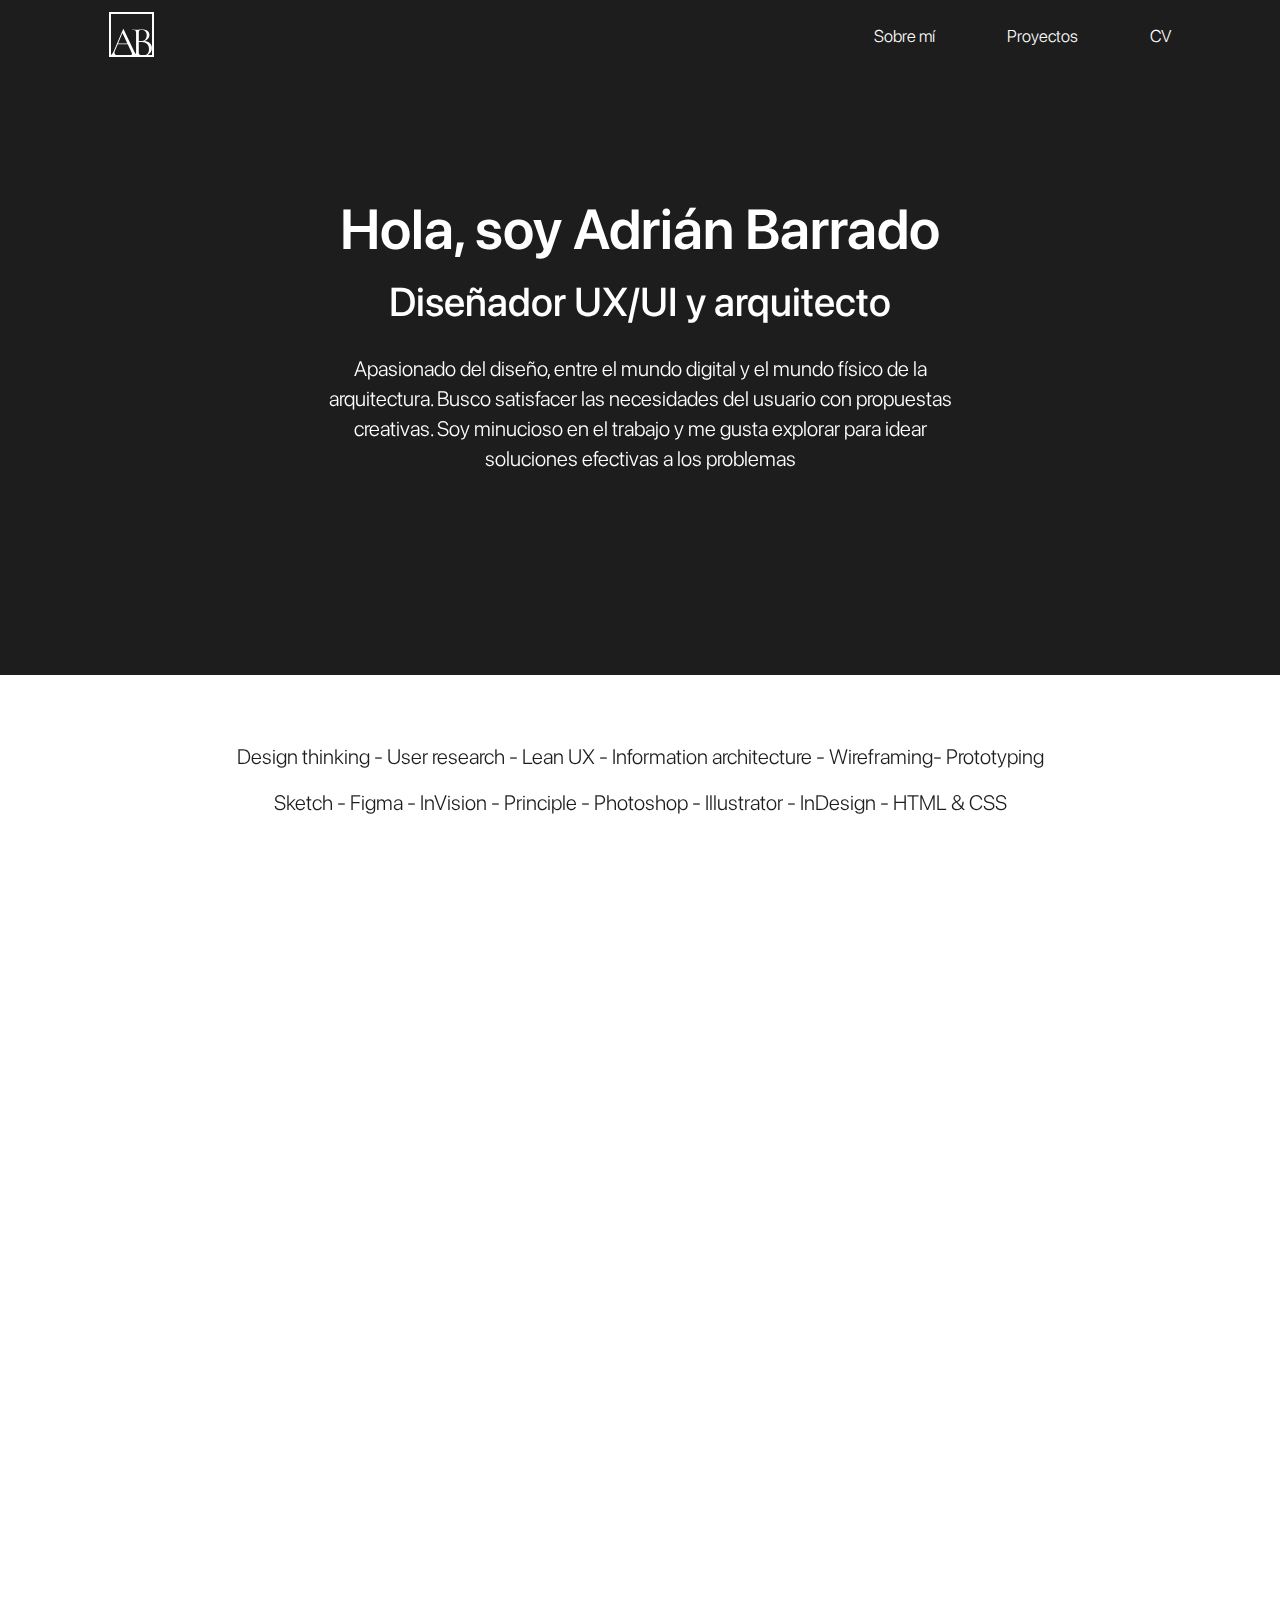
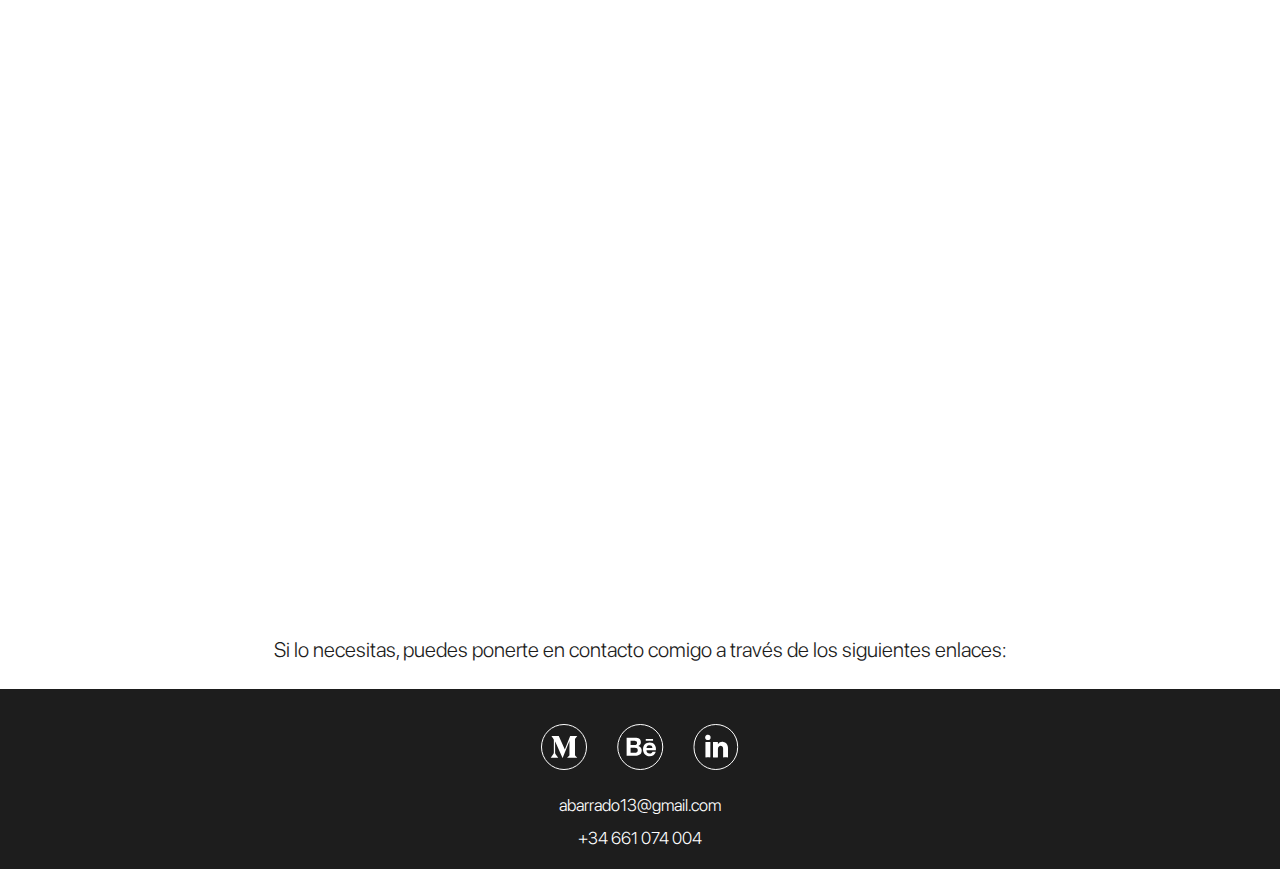
==== commit 34d6e3f9: "Add files via upload" ====
--- a/index.html
+++ b/index.html
@@ -15,12 +15,12 @@
   <div class="desktop-content">
     <header>
       <div class="logo">
-        <a href="index.html"> <img src="images/Logo.svg" alt="Logo"></a>
+        <a href="index.html"> <img class="logotipo" src="images/Logo.svg" alt="Logo"></a>
       </div>
       <nav>
         <a class="a animation2" href="about.html" class="a-sinsubrayar">Sobre mí</a>
         <a class="a animation2" href="#projects-container" class="a-sinsubrayar">Proyectos</a>
-        <a class="a animation2" href="../portfolio/Documents/Adrián Barrado.pdf" target="_blank"
+        <a class="a animation2" href="Documents/Adrián Barrado.pdf" target="_blank"
           rel="noopener noreferrer" class="a-sinsubrayar">CV</a>
       </nav>
     </header>
@@ -53,7 +53,7 @@
       <section id="projects-container" class="projects-container">
         <div class="projects" data-aos="fade-up" data-aos-duration="2000">
           <div class="project-images">
-            <img src="images/BeZero.png" alt="BeZeo app">
+            <img class="imageii" src="images/BeZero.png" alt="BeZeo app">
           </div>
           <div class="text">
             <h3><b>BeZero</b>, tu app para vivir con zero residuos</h3>
@@ -67,7 +67,7 @@
   
         <div class="projects" data-aos="fade-up" data-aos-duration="2000">
           <div class="project-images">
-            <img src="images/WeDoIt.png" alt="WeDoItapp">
+            <img class="image" src="images/WeDoIt.png" alt="WeDoItapp">
           </div>
           <div class="text">
             <h3><b>WeDoIt</b>, comparte el reto de dejar de fumar</h3>
@@ -81,7 +81,7 @@
   
         <div class="projects" data-aos="fade-up" data-aos-duration="2000">
           <div class="project-images">
-            <img src="images/LordCupcake.png" alt="Lord Cupacake app">
+            <img class="image" src="images/LordCupcake.png" alt="Lord Cupacake app">
           </div>
           <div class="text">
             <h3><b>Lord Cupcake</b>, tu pastelería personalizable</h3>
@@ -95,7 +95,7 @@
   
         <div class="projects" data-aos="fade-up" data-aos-duration="2000">
           <div class="project-images">
-            <img src="images/Yuka.png" alt="Yuka app">
+            <img class="imageii" src="images/Yuka.png" alt="Yuka app">
           </div>
           <div class="text">
             <h3><b>Yuka</b>, nueva funcionalidad comparadora</h3>
--- a/css/styles.css
+++ b/css/styles.css
@@ -27,17 +27,27 @@
     font-family: "SFProDisplay-Bold";   
 }
 
+html,body
+{
+    width: 100%;
+    height: 100%;
+    margin: 0px;
+    padding: 0px;
+}
+
 header {
+    overflow-x: hidden;
     display: flex;
     justify-content: space-between;
     align-items: center;
     width: 100%;
-    height: 72x;
+    height: 72px;
     position: fixed;
     z-index: 1000;
     top: 0;
     background-color: #1d1d1d;
     padding-left: 8.5%;
+    padding-right: 8.5%;
 }
 
 
@@ -45,8 +55,7 @@
     display: flex;
     justify-content: flex-end;
     align-items: center;
-    height: 72px;
-    padding: 0% 8.5%;   
+       
 } 
 
 
@@ -82,6 +91,7 @@
 }
 
 body {
+    overflow-x: hidden;
     background-color: #ffffff;
 }
 
@@ -169,7 +179,7 @@
 
 h3{
   color: #1d1d1d;
-  font-size: 20px;
+  font-size: 21px;
   padding-bottom: 8px;
   text-align: center;
   font-family: "SFProDisplay-Light";
@@ -177,7 +187,7 @@
 
 b{
   color: #1d1d1d;
-  font-size: 20px;
+  font-size: 21px;
   font-family: "SFProDisplay-SemiBold";
 }
 
@@ -227,14 +237,14 @@
     padding-top: 35px;
     padding-right: 40%;
     padding-left: 40%;
-    padding-bottom: 16px; 
+    padding-bottom: 24px; 
     
 }
 
 .contact {
     display: flex;
     justify-content: center;
-    padding-bottom: 8px;   
+    padding-bottom: 16px;   
  
 }
 
@@ -296,7 +306,15 @@
     flex-direction: column;
 }
 
+html,body {
+    width: 100%;
+    height: 100%;
+    margin: 0px;
+    padding: 0px;
+}
+
 header {
+    overflow-x: hidden;
     display: flex;
     justify-content: center;
     align-items: center;
@@ -338,10 +356,12 @@
 }
 
 body {
+    overflow-x: hidden;
     background-color: #ffffff;
 }
 
 .home {
+    overflow-x: hidden;
     width: 100vw;
     height: 100vh;
 }
@@ -556,7 +576,15 @@
         flex-direction: column;
     }
 
+    html,body {
+        width: 100%;
+        height: 100%;
+        margin: 0px;
+        padding: 0px;
+    }
+
     header {
+        overflow-x: hidden;
         display: flex;
         justify-content: center;
         align-items: center;
@@ -606,6 +634,7 @@
     }
     
     .home {
+        overflow-x: hidden;
         width: 100vw;
         height: 100vh;
     }
@@ -704,6 +733,7 @@
     }
     
     .projects-container {
+        overflow-x: hidden;
         width: 100vw;
         height: 100vh;
         padding: 0px 16px;
@@ -831,7 +861,15 @@
     flex-direction: column;
     }
 
+    html,body {
+        width: 100%;
+        height: 100%;
+        margin: 0px;
+        padding: 0px;
+    }
+
     header {
+        overflow-x: hidden;
         display: flex;
         justify-content: center;
         align-items: center;
@@ -873,10 +911,12 @@
     }
     
     body {
+        
         background-color: #ffffff;
     }
     
     .home {
+        overflow-x: hidden;
         width: 100vw;
         height: 100vh;
     }
@@ -969,6 +1009,7 @@
     }
     
     .projects-container {
+        overflow-x: hidden;
         width: 100vw;
         height: 100vh;
         padding: 16px;
@@ -1096,7 +1137,15 @@
         flex-direction: column;
     }
 
+    html,body {
+        width: 100%;
+        height: 100%;
+        margin: 0px;
+        padding: 0px;
+    }
+
     header {
+        overflow-x: hidden;
         display: flex;
         justify-content: center;
         align-items: center;
@@ -1142,6 +1191,7 @@
     }
     
     .home {
+        overflow-x: hidden;
         width: 100vw;
         height: 100vh;
     }
@@ -1235,6 +1285,7 @@
     }
     
     .projects-container {
+        overflow-x: hidden;
         width: 100vw;
         height: 100vh;
         padding: 0px 16px;
@@ -1347,4 +1398,64 @@
         max-width: 1440px;
         padding: auto;
     }
-}+}
+
+
+
+
+
+
+
+@media only screen and (min-width: 1367px) and (-webkit-min-device-pixel-ratio: 1.25)  { 
+   
+    h1 {
+        font-size: 44.8px; 
+    }
+
+    h2 {
+        font-size: 32px;
+    }
+
+    h3 {
+        font-size: 16.8px;
+    }
+
+    h4 {
+        font-size: 16.8px;
+    }
+
+    p {
+        font-size: 16.8px;
+        line-height: 25px;
+    }
+    
+    a {
+        font-size: 13.6px;
+    }
+
+    b {
+        font-size: 16.8px;
+    }
+    
+    .image {
+        width: 80%;
+        height: 80%;
+        padding-left: 6vw;
+    }
+
+    .imageii {
+        width: 80%;
+        height: 80%;
+        padding-left: 7.5vw;
+    }
+
+    .logotipo {
+        width: 80%;
+        height: 80%;
+    }
+
+    header {
+        height: 57.6px;
+    } 
+    
+} 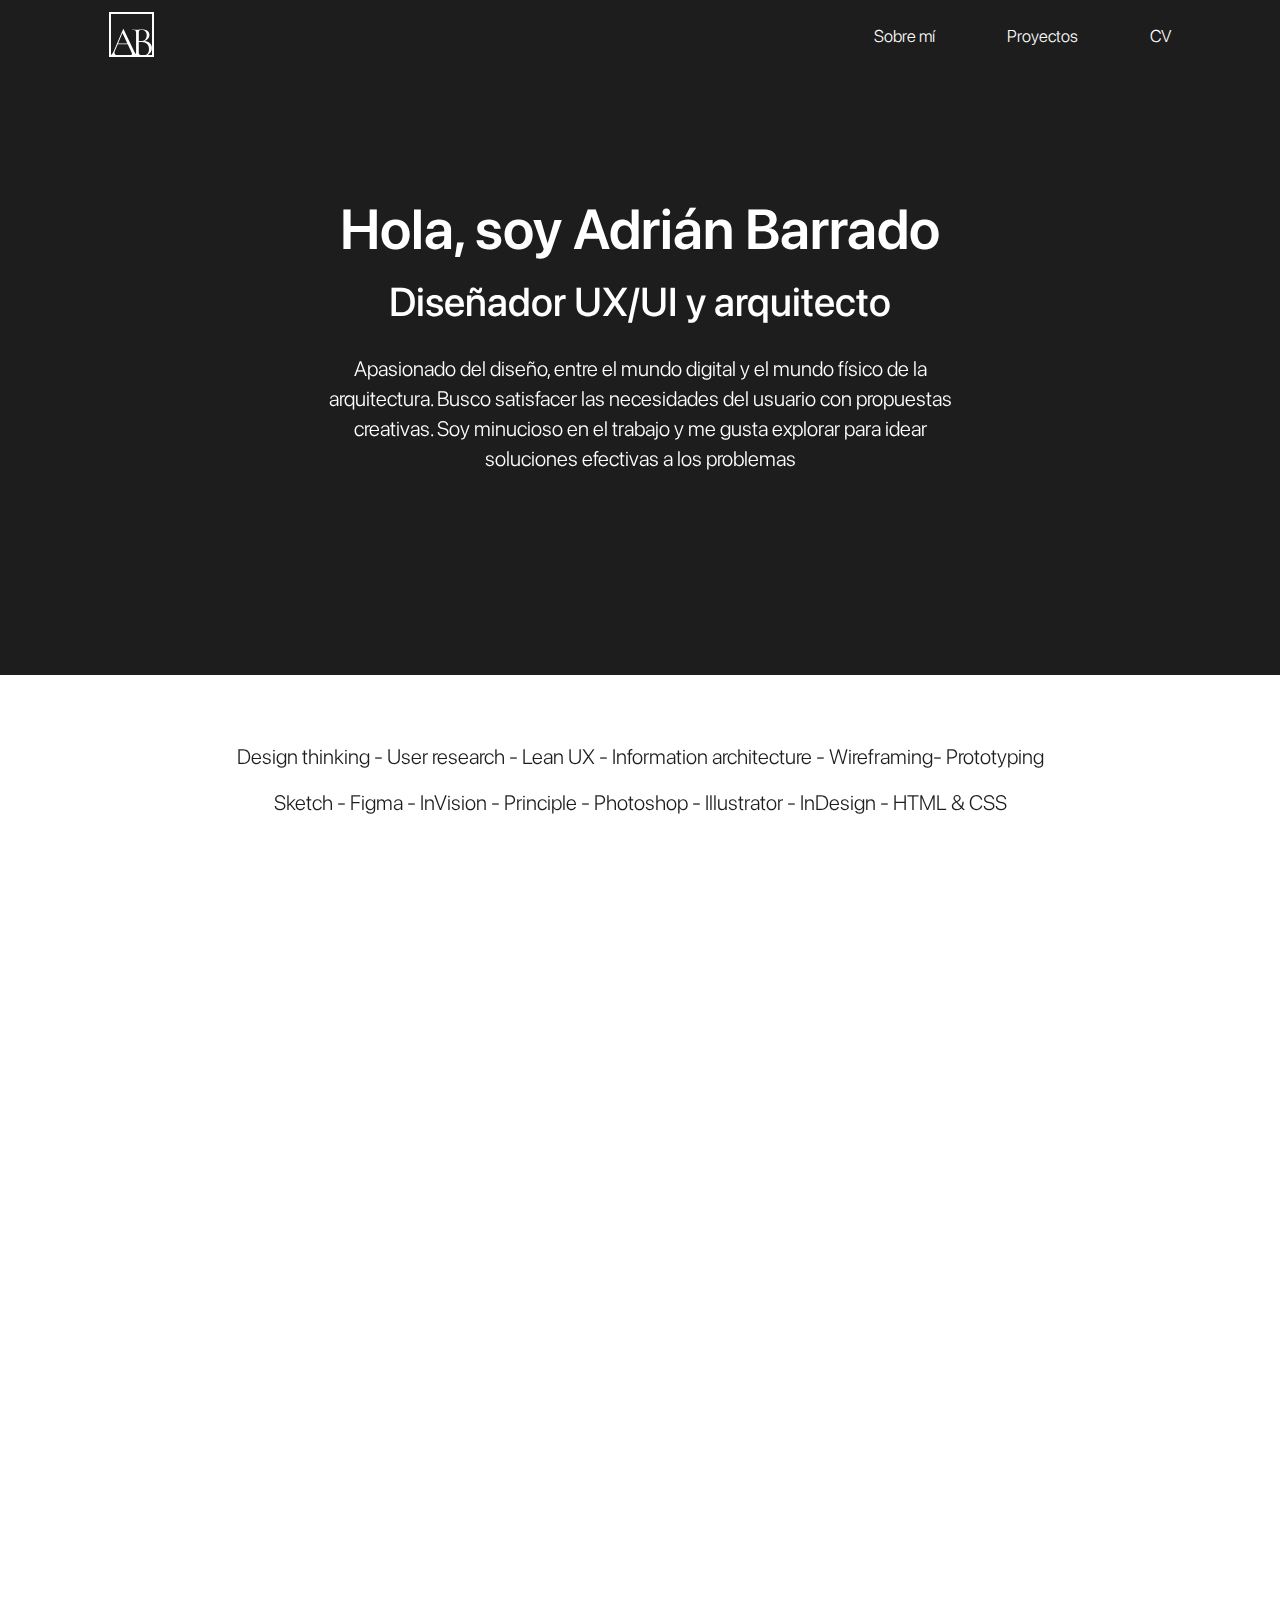
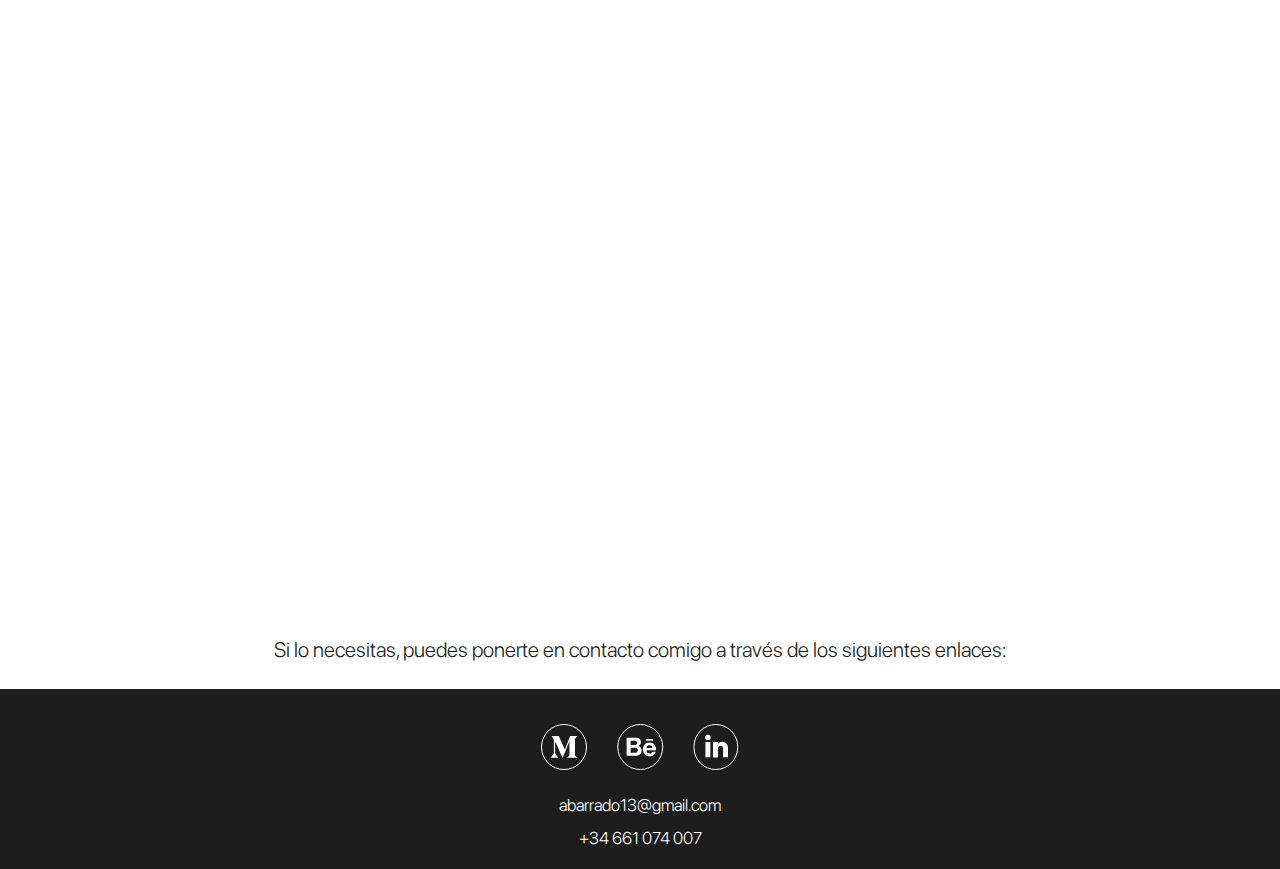
==== commit 7023083e: "Add files via upload" ====
--- a/index.html
+++ b/index.html
@@ -140,7 +140,7 @@
       </div>
   
       <div class="contact">
-        <a class="a-sinsubrayar" href="tel:+34661-074-007">+34 661 074 004</a>
+        <a class="a-sinsubrayar" href="tel:+34661-074-007">+34 661 074 007</a>
       </div> 
   
     </footer>
@@ -283,7 +283,7 @@
           </div>
       
           <div class="contact">
-            <a class="ai" href="tel:+34661-074-007">+34 661 074 004</a>
+            <a class="ai" href="tel:+34661-074-007">+34 661 074 007</a>
           </div>       
         </div>
   
@@ -425,7 +425,7 @@
           </div>
       
           <div class="contact">
-            <a class="ai" href="tel:+34661-074-007">+34 661 074 004</a>
+            <a class="ai" href="tel:+34661-074-007">+34 661 074 007</a>
           </div>       
         </div>
   
@@ -568,7 +568,7 @@
           </div>
       
           <div class="contact">
-            <a class="ai" href="tel:+34661-074-007">+34 661 074 004</a>
+            <a class="ai" href="tel:+34661-074-007">+34 661 074 007</a>
           </div>       
         </div>
   
@@ -709,7 +709,7 @@
           </div>
       
           <div class="contact">
-            <a class="ai" href="tel:+34661-074-007">+34 661 074 004</a>
+            <a class="ai" href="tel:+34661-074-007">+34 661 074 007</a>
           </div>       
         </div>
   
--- a/css/styles.css
+++ b/css/styles.css
@@ -733,7 +733,7 @@
     }
     
     .projects-container {
-        overflow-x: hidden;
+        
         width: 100vw;
         height: 100vh;
         padding: 0px 16px;
@@ -1009,7 +1009,7 @@
     }
     
     .projects-container {
-        overflow-x: hidden;
+        
         width: 100vw;
         height: 100vh;
         padding: 16px;
@@ -1285,7 +1285,7 @@
     }
     
     .projects-container {
-        overflow-x: hidden;
+        
         width: 100vw;
         height: 100vh;
         padding: 0px 16px;
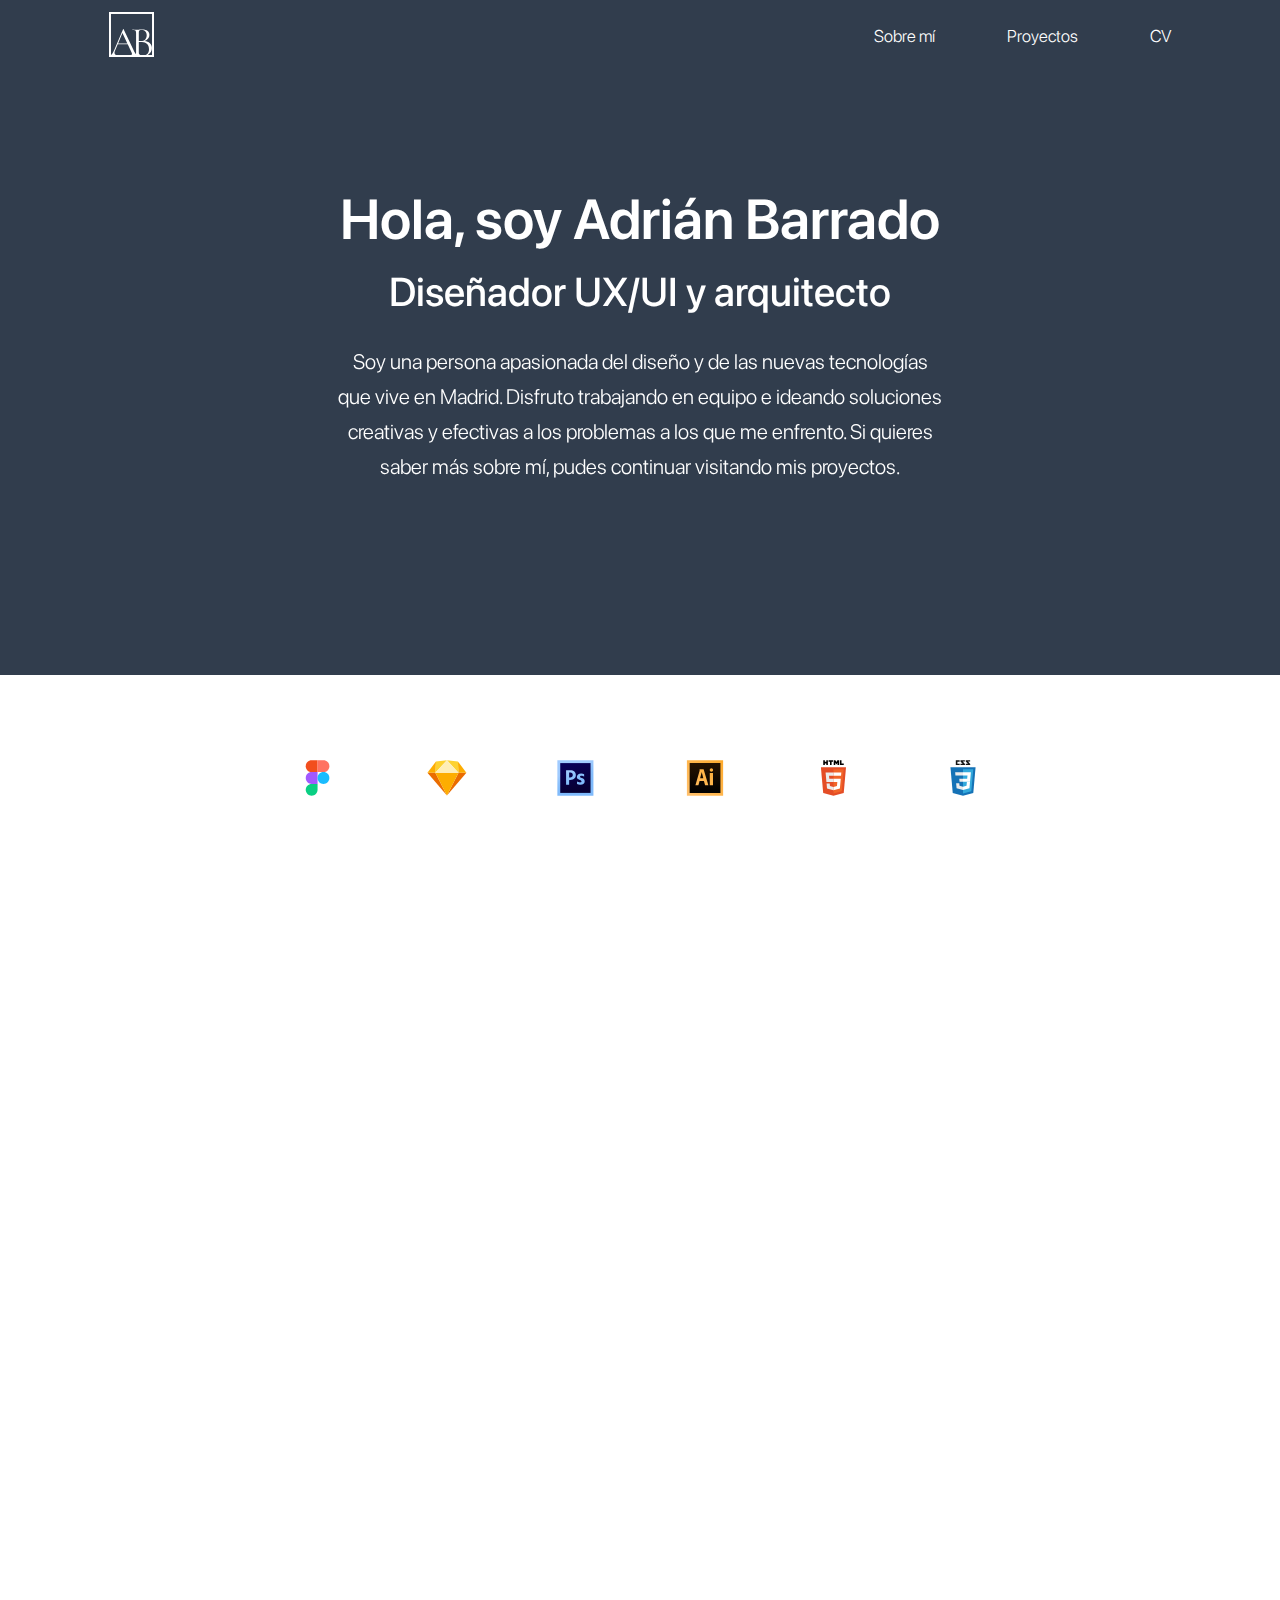
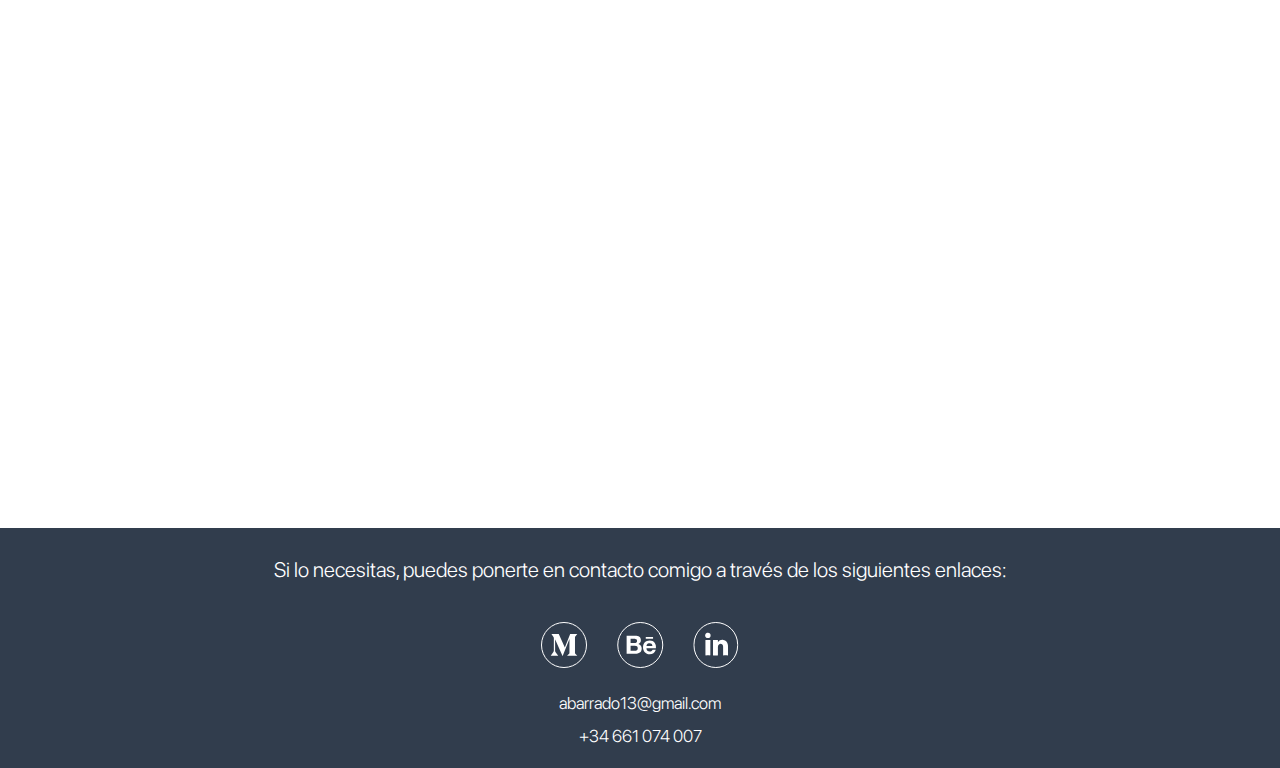
==== commit 01f6256c: "Add files via upload" ====
--- a/index.html
+++ b/index.html
@@ -19,41 +19,187 @@
       </div>
       <nav>
         <a class="a animation2" href="about.html" class="a-sinsubrayar">Sobre mí</a>
-        <a class="a animation2" href="#projects-container" class="a-sinsubrayar">Proyectos</a>
-        <a class="a animation2" href="Documents/Adrián Barrado.pdf" target="_blank"
-          rel="noopener noreferrer" class="a-sinsubrayar">CV</a>
+        <a class="a animation2" href="#home-container-ii" class="a-sinsubrayar">Proyectos</a>
+        <a class="a animation2" href="Documents/Adrián Barrado.pdf" target="_blank" rel="noopener noreferrer"
+          class="a-sinsubrayar">CV</a>
       </nav>
     </header>
-  
+
     <main>
-  
+
       <section class="home">
         <div class="home-container">
           <div data-aos="fade-right" data-aos-duration="2000">
             <h1>Hola, soy Adrián Barrado</h1>
             <h2>Diseñador UX/UI y arquitecto</h2>
-            <p>Apasionado del diseño, entre el mundo digital y el mundo físico de la arquitectura. Busco satisfacer las
-              necesidades del usuario con propuestas creativas. Soy minucioso en el trabajo y me gusta explorar para idear
-              soluciones efectivas a los problemas</p>
-          </div>
-  
-        </div>
-  
+            <p>Soy una persona apasionada del diseño y de las nuevas tecnologías que vive en Madrid. Disfruto trabajando en equipo e
+              ideando soluciones creativas y efectivas a los problemas a los que me enfrento. Si quieres saber más sobre mí, pudes continuar visitando mis proyectos.</p>
+          </div>
+
+        </div>
+
+        <div id="home-container-ii" class="home-container-ii">
+          <div data-aos="fade-left" data-aos-duration="2000">
+            <img class="tools" src="images/Figma.svg" alt="Figma">
+            <img class="tools" src="images/Sketch.svg" alt="Sketch">
+            <img class="tools" src="images/Phothoshop.svg" alt="Photoshop">
+            <img class="tools" src="images/Illustrator.svg" alt="Illustrator">
+            <img class="tools" src="images/HTML.svg" alt="HTML">
+            <img class="tools" src="images/CSS.svg" alt="CSS">
+          </div>
+        </div>
+      </section>
+
+
+      <section id="projects-container" class="projects-container">
+        <div class="projects" data-aos="fade-up" data-aos-duration="2000">
+          <div class="project-images">
+            <img class="imageii" src="images/BeZero.png" alt="BeZeo app">
+          </div>
+          <div class="text">
+            <h3><b>BeZero</b>, tu app para vivir con zero residuos</h3>
+            <p class="pii">UX/UI case study</p>
+          </div>
+          <a class="a-sinsubrayar" target="_blank" title="BeZero"
+            href="https://www.behance.net/gallery/107197583/UXUI-BeZero-App-vive-con-zero-residuos">
+            <p class="botton">Ver proyecto</p>
+          </a>
+        </div>
+
+        <div class="projects" data-aos="fade-up" data-aos-duration="2000">
+          <div class="project-images">
+            <img class="image" src="images/WeDoIt.png" alt="WeDoItapp">
+          </div>
+          <div class="text">
+            <h3><b>WeDoIt</b>, comparte el reto de dejar de fumar</h3>
+            <p class="pii">UX/UI case study</p>
+          </div>
+          <a class="a-sinsubrayar" target="_blank" title="WeDoIt"
+            href="https://www.behance.net/gallery/107593135/UXUI-Wedoit-App-comparte-el-reto-de-dejar-de-fumar">
+            <p class="botton">Ver proyecto</p>
+          </a>
+        </div>
+
+        <div class="projects" data-aos="fade-up" data-aos-duration="2000">
+          <div class="project-images">
+            <img class="image" src="images/LordCupcake.png" alt="Lord Cupacake app">
+          </div>
+          <div class="text">
+            <h3><b>Lord Cupcake</b>, tu pastelería personalizable</h3>
+            <p class="pii">UX/UI case study</p>
+          </div>
+          <a class="a-sinsubrayar" target="_blank" title="Lord Cupcake"
+            href="https://adrianbarrado.medium.com/proyecto-ui-lord-cupcake-276ec33a9487">
+            <p class="botton">Ver proyecto</p>
+          </a>
+        </div>
+
+        <div class="projects" data-aos="fade-up" data-aos-duration="2000">
+          <div class="project-images">
+            <img class="imageii" src="images/Yuka.png" alt="Yuka app">
+          </div>
+          <div class="text">
+            <h3><b>Yuka</b>, nueva funcionalidad comparadora</h3>
+            <p class="pii">UX/UI case study</p>
+          </div>
+          <a class="a-sinsubrayar" target="_blank" title="Yuka"
+            href="https://adrianbarrado.medium.com/nueva-funcionalidad-yuka-8f891cfc1527">
+            <p class="botton">Ver proyecto</p>
+          </a>
+        </div>
+
+
+      </section>
+
+    
+    </main>
+
+    <footer>
+      <div>
+        <p class="piii">Si lo necesitas, puedes ponerte en contacto comigo a través de los siguientes enlaces:</p>
+      </div>
+      <section class="social">
+        <div>
+          <a target="_blank" title="Medium" href="https://medium.com/@adrianbarrado"> <img src="images/Medium.svg"
+              alt="Medium"></a>
+        </div>
+
+        <div>
+          <a target="_blank" title="Behance" href="https://www.behance.net/adrianbarrado"> <img src="images/Behance.svg"
+              alt="Behance"></a>
+        </div>
+
+        <div>
+          <a target="_blank" title="LinkedIn" href="https://www.linkedin.com/in/adrianbarrado/"> <img
+              src="images/LinkedIn.svg" alt="LinkedIn"></a>
+        </div>
+      </section>
+
+
+      <div class="contact">
+        <a class="a-sinsubrayar" href="mailto:abarrado13@gmail.com">abarrado13@gmail.com</a>
+      </div>
+
+      <div class="contact">
+        <a class="a-sinsubrayar" href="tel:+34661-074-007">+34 661 074 007</a>
+      </div>
+
+    </footer>
+
+    <script>
+      AOS.init();
+    </script>
+  </div>
+
+
+
+
+
+
+  <div class="mobile-content">
+    <header>
+      <nav>
+        <a href="index.html"> <img src="images/Logo.svg" alt="Logo"></a>
+
+      </nav>
+    </header>
+
+    <main>
+
+      <section class="home">
+        <div class="home-container">
+          <div data-aos="fade-right" data-aos-duration="2000">
+            <h1>Hola, soy Adrián Barrado</h1>
+            <h2>Diseñador UX/UI y arquitecto</h2>
+            <p>Soy una persona apasionada del diseño y de las nuevas tecnologías que vive en Madrid. Disfruto trabajando en equipo e
+              ideando soluciones creativas y efectivas a los problemas a los que me enfrento. Si quieres saber más sobre mí, pudes continuar visitando mis proyectos</p>
+            <div class="botones">
+              <a class="a-sinsubrayar" target="_blank" title="Sobre mí" href="about.html">
+                <p class="botton-2">Sobre mí</p>
+              </a>
+              <a class="a-sinsubrayar" target="_blank" title="Sobre mí" href="Documents/Adrián Barrado.pdf">
+                <p class="botton-2">Descargar CV</p>
+              </a>
+            </div>
+          </div>
+
+        </div>
+
         <div class="home-container-ii">
           <div data-aos="fade-left" data-aos-duration="2000">
             <p class="p">Design thinking - User research - Lean UX - Information architecture
               - Wireframing- Prototyping</p>
             <p class="p">Sketch - Figma - InVision - Principle - Photoshop - Illustrator - InDesign - HTML & CSS</p>
           </div>
-  
-        </div>
-      </section>
-  
-  
+
+        </div>
+      </section>
+
+
       <section id="projects-container" class="projects-container">
         <div class="projects" data-aos="fade-up" data-aos-duration="2000">
           <div class="project-images">
-            <img class="imageii" src="images/BeZero.png" alt="BeZeo app">
+            <img src="images/BeZeroMóvil.png" alt="BeZeo app">
           </div>
           <div class="text">
             <h3><b>BeZero</b>, tu app para vivir con zero residuos</h3>
@@ -64,10 +210,10 @@
             <p class="botton">Ver proyecto</p>
           </a>
         </div>
-  
-        <div class="projects" data-aos="fade-up" data-aos-duration="2000">
-          <div class="project-images">
-            <img class="image" src="images/WeDoIt.png" alt="WeDoItapp">
+
+        <div class="projects" data-aos="fade-up" data-aos-duration="2000">
+          <div class="project-images">
+            <img src="images/WeDoItMovil.png" alt="WeDoItapp">
           </div>
           <div class="text">
             <h3><b>WeDoIt</b>, comparte el reto de dejar de fumar</h3>
@@ -78,10 +224,10 @@
             <p class="botton">Ver proyecto</p>
           </a>
         </div>
-  
-        <div class="projects" data-aos="fade-up" data-aos-duration="2000">
-          <div class="project-images">
-            <img class="image" src="images/LordCupcake.png" alt="Lord Cupacake app">
+
+        <div class="projects" data-aos="fade-up" data-aos-duration="2000">
+          <div class="project-images">
+            <img src="images/LordCupcakeMovil.png" alt="Lord Cupacake app">
           </div>
           <div class="text">
             <h3><b>Lord Cupcake</b>, tu pastelería personalizable</h3>
@@ -92,10 +238,10 @@
             <p class="botton">Ver proyecto</p>
           </a>
         </div>
-  
-        <div class="projects" data-aos="fade-up" data-aos-duration="2000">
-          <div class="project-images">
-            <img class="imageii" src="images/Yuka.png" alt="Yuka app">
+
+        <div class="projects" data-aos="fade-up" data-aos-duration="2000">
+          <div class="project-images">
+            <img src="images/YukaMovil.png" alt="Yuka app">
           </div>
           <div class="text">
             <h3><b>Yuka</b>, nueva funcionalidad comparadora</h3>
@@ -106,98 +252,90 @@
             <p class="botton">Ver proyecto</p>
           </a>
         </div>
-  
-  
-      </section>
-  
-      <div>
-        <p class="piii">Si lo necesitas, puedes ponerte en contacto comigo a través de los siguientes enlaces:</p>
-      </div>
-  
+
+        <div>
+          <p class="piii">Si lo necesitas, puedes ponerte en contacto comigo a través de los siguientes enlaces:</p>
+        </div>
+
+        <div class="footer">
+          <section class="social">
+            <div>
+              <a target="_blank" title="Medium" href="https://medium.com/@adrianbarrado"> <img src="images/Medium.svg"
+                  alt="Medium"></a>
+            </div>
+
+            <div>
+              <a target="_blank" title="Behance" href="https://www.behance.net/adrianbarrado"> <img
+                  src="images/Behance.svg" alt="Behance"></a>
+            </div>
+
+            <div>
+              <a target="_blank" title="LinkedIn" href="https://www.linkedin.com/in/adrianbarrado/"> <img
+                  src="images/LinkedIn.svg" alt="LinkedIn"></a>
+            </div>
+          </section>
+
+
+          <div class="contact">
+            <a class="ai" href="mailto:abarrado13@gmail.com">abarrado13@gmail.com</a>
+          </div>
+
+          <div class="contact">
+            <a class="ai" href="tel:+34661-074-007">+34 661 074 007</a>
+          </div>
+        </div>
+
+      </section>
+
     </main>
-  
-    <footer>
-      <section class="social">
-        <div>
-          <a target="_blank" title="Medium" href="https://medium.com/@adrianbarrado"> <img src="images/Medium.svg"
-              alt="Medium"></a>
-        </div>
-  
-        <div>
-          <a target="_blank" title="Behance" href="https://www.behance.net/adrianbarrado"> <img src="images/Behance.svg"
-              alt="Behance"></a>
-        </div>
-  
-        <div>
-          <a target="_blank" title="LinkedIn" href="https://www.linkedin.com/in/adrianbarrado/"> <img
-              src="images/LinkedIn.svg" alt="LinkedIn"></a>
-        </div>
-      </section>
-  
-  
-      <div class="contact">
-        <a class="a-sinsubrayar" href="mailto:abarrado13@gmail.com">abarrado13@gmail.com</a>
-      </div>
-  
-      <div class="contact">
-        <a class="a-sinsubrayar" href="tel:+34661-074-007">+34 661 074 007</a>
-      </div> 
-  
-    </footer>
-  
-    <script>
-      AOS.init();
-    </script>
+
   </div>
 
 
 
 
 
-  
-  <div class="mobile-content">
+  <div class="mobile-landscape-content">
     <header>
       <nav>
         <a href="index.html"> <img src="images/Logo.svg" alt="Logo"></a>
-        
+
       </nav>
     </header>
-  
+
     <main>
-  
+
       <section class="home">
         <div class="home-container">
           <div data-aos="fade-right" data-aos-duration="2000">
             <h1>Hola, soy Adrián Barrado</h1>
             <h2>Diseñador UX/UI y arquitecto</h2>
-            <p>Apasionado del diseño, entre el mundo digital y el mundo físico de la arquitectura. Busco satisfacer las
-              necesidades del usuario con propuestas creativas. Soy minucioso en el trabajo y me gusta explorar para idear
-              soluciones efectivas a los problemas</p>            
+            <p>ASoy una persona apasionada del diseño y de las nuevas tecnologías que vive en Madrid. Disfruto trabajando en equipo e
+              ideando soluciones creativas y efectivas a los problemas a los que me enfrento. Si quieres saber más sobre mí, pudes continuar visitando mis proyectos</p>
             <div class="botones">
-              <a class="a-sinsubrayar" target="_blank" title="Sobre mí"
-              href="about.html">
-              <p class="botton-2">Sobre mí</p>
-              </a>  
-              <a class="a-sinsubrayar" target="_blank" title="Sobre mí"
-              href="Documents/Adrián Barrado.pdf">
-              <p class="botton-2">Descargar CV</p>
+              <a class="a-sinsubrayar" target="_blank" title="Sobre mí" href="about.html">
+                <p class="botton-2">Sobre mí</p>
               </a>
-            </div> 
-          </div>
-            
-        </div>
-  
+              <a class="a-sinsubrayar" target="_blank" title="Sobre mí" href="Documents/Adrián Barrado.pdf">
+                <p class="botton-2">Descargar CV</p>
+              </a>
+            </div>
+          </div>
+
+        </div>
+
         <div class="home-container-ii">
-          <div data-aos="fade-left" data-aos-duration="2000">
+          <div>
             <p class="p">Design thinking - User research - Lean UX - Information architecture
-              - Wireframing- Prototyping</p>
-            <p class="p">Sketch - Figma - InVision - Principle - Photoshop - Illustrator - InDesign - HTML & CSS</p>
-          </div>
-  
-        </div>
-      </section>
-  
-  
+              - Wireframing- Prototyping <br>Sketch - Figma - InVision - Principle - Photoshop - Illustrator - InDesign
+              - HTML & CSS</p>
+
+          </div>
+
+        </div>
+      </section>
+
+
       <section id="projects-container" class="projects-container">
         <div class="projects" data-aos="fade-up" data-aos-duration="2000">
           <div class="project-images">
@@ -212,7 +350,7 @@
             <p class="botton">Ver proyecto</p>
           </a>
         </div>
-  
+
         <div class="projects" data-aos="fade-up" data-aos-duration="2000">
           <div class="project-images">
             <img src="images/WeDoItMovil.png" alt="WeDoItapp">
@@ -226,7 +364,7 @@
             <p class="botton">Ver proyecto</p>
           </a>
         </div>
-  
+
         <div class="projects" data-aos="fade-up" data-aos-duration="2000">
           <div class="project-images">
             <img src="images/LordCupcakeMovil.png" alt="Lord Cupacake app">
@@ -240,7 +378,7 @@
             <p class="botton">Ver proyecto</p>
           </a>
         </div>
-  
+
         <div class="projects" data-aos="fade-up" data-aos-duration="2000">
           <div class="project-images">
             <img src="images/YukaMovil.png" alt="Yuka app">
@@ -265,81 +403,79 @@
               <a target="_blank" title="Medium" href="https://medium.com/@adrianbarrado"> <img src="images/Medium.svg"
                   alt="Medium"></a>
             </div>
-      
-            <div>
-              <a target="_blank" title="Behance" href="https://www.behance.net/adrianbarrado"> <img src="images/Behance.svg"
-                  alt="Behance"></a>
-            </div>
-      
+
+            <div>
+              <a target="_blank" title="Behance" href="https://www.behance.net/adrianbarrado"> <img
+                  src="images/Behance.svg" alt="Behance"></a>
+            </div>
+
             <div>
               <a target="_blank" title="LinkedIn" href="https://www.linkedin.com/in/adrianbarrado/"> <img
                   src="images/LinkedIn.svg" alt="LinkedIn"></a>
             </div>
           </section>
-      
-      
+
+
           <div class="contact">
             <a class="ai" href="mailto:abarrado13@gmail.com">abarrado13@gmail.com</a>
           </div>
-      
+
           <div class="contact">
             <a class="ai" href="tel:+34661-074-007">+34 661 074 007</a>
-          </div>       
-        </div>
-  
-      </section> 
-  
-    </main> 
-    
+          </div>
+        </div>
+
+      </section>
+
+    </main>
+
   </div>
 
 
 
 
 
-  <div class="mobile-landscape-content">
+
+  <div class="tablet-content">
     <header>
       <nav>
         <a href="index.html"> <img src="images/Logo.svg" alt="Logo"></a>
-        
+
       </nav>
     </header>
-  
+
     <main>
-  
+
       <section class="home">
         <div class="home-container">
           <div data-aos="fade-right" data-aos-duration="2000">
             <h1>Hola, soy Adrián Barrado</h1>
             <h2>Diseñador UX/UI y arquitecto</h2>
-            <p>Apasionado del diseño, entre el mundo digital y el mundo físico de la arquitectura. Busco satisfacer las
-              necesidades del usuario con propuestas creativas. Soy minucioso en el trabajo y me gusta explorar para idear
-              soluciones efectivas a los problemas</p>            
+            <p>Soy una persona apasionada del diseño y de las nuevas tecnologías que vive en Madrid. Disfruto trabajando en equipo e
+              ideando soluciones creativas y efectivas a los problemas a los que me enfrento. Si quieres saber más sobre mí, pudes continuar visitando mis proyectos</p>
             <div class="botones">
-              <a class="a-sinsubrayar" target="_blank" title="Sobre mí"
-              href="about.html">
-              <p class="botton-2">Sobre mí</p>
-              </a>  
-              <a class="a-sinsubrayar" target="_blank" title="Sobre mí"
-              href="Documents/Adrián Barrado.pdf">
-              <p class="botton-2">Descargar CV</p>
+              <a class="a-sinsubrayar" target="_blank" title="Sobre mí" href="about.html">
+                <p class="botton-2">Sobre mí</p>
               </a>
-            </div> 
-          </div>
-            
-        </div>
-  
+              <a class="a-sinsubrayar" target="_blank" title="Sobre mí" href="Documents/Adrián Barrado.pdf">
+                <p class="botton-2">Descargar CV</p>
+              </a>
+            </div>
+          </div>
+
+        </div>
+
         <div class="home-container-ii">
           <div>
             <p class="p">Design thinking - User research - Lean UX - Information architecture
-              - Wireframing- Prototyping <br>Sketch - Figma - InVision - Principle - Photoshop - Illustrator - InDesign - HTML & CSS</p>
-            
-          </div>
-  
-        </div>
-      </section>
-  
-  
+              - Wireframing- Prototyping</p>
+            <p class="p">Sketch - Figma - InVision - Principle - Photoshop - Illustrator - InDesign - HTML & CSS</p>
+          </div>
+
+        </div>
+      </section>
+
+
       <section id="projects-container" class="projects-container">
         <div class="projects" data-aos="fade-up" data-aos-duration="2000">
           <div class="project-images">
@@ -354,7 +490,7 @@
             <p class="botton">Ver proyecto</p>
           </a>
         </div>
-  
+
         <div class="projects" data-aos="fade-up" data-aos-duration="2000">
           <div class="project-images">
             <img src="images/WeDoItMovil.png" alt="WeDoItapp">
@@ -368,7 +504,7 @@
             <p class="botton">Ver proyecto</p>
           </a>
         </div>
-  
+
         <div class="projects" data-aos="fade-up" data-aos-duration="2000">
           <div class="project-images">
             <img src="images/LordCupcakeMovil.png" alt="Lord Cupacake app">
@@ -382,7 +518,7 @@
             <p class="botton">Ver proyecto</p>
           </a>
         </div>
-  
+
         <div class="projects" data-aos="fade-up" data-aos-duration="2000">
           <div class="project-images">
             <img src="images/YukaMovil.png" alt="Yuka app">
@@ -407,82 +543,78 @@
               <a target="_blank" title="Medium" href="https://medium.com/@adrianbarrado"> <img src="images/Medium.svg"
                   alt="Medium"></a>
             </div>
-      
-            <div>
-              <a target="_blank" title="Behance" href="https://www.behance.net/adrianbarrado"> <img src="images/Behance.svg"
-                  alt="Behance"></a>
-            </div>
-      
+
+            <div>
+              <a target="_blank" title="Behance" href="https://www.behance.net/adrianbarrado"> <img
+                  src="images/Behance.svg" alt="Behance"></a>
+            </div>
+
             <div>
               <a target="_blank" title="LinkedIn" href="https://www.linkedin.com/in/adrianbarrado/"> <img
                   src="images/LinkedIn.svg" alt="LinkedIn"></a>
             </div>
           </section>
-      
-      
+
+
           <div class="contact">
             <a class="ai" href="mailto:abarrado13@gmail.com">abarrado13@gmail.com</a>
           </div>
-      
+
           <div class="contact">
             <a class="ai" href="tel:+34661-074-007">+34 661 074 007</a>
-          </div>       
-        </div>
-  
-      </section> 
-  
-    </main> 
-    
+          </div>
+        </div>
+
+      </section>
+
+    </main>
+
   </div>
 
 
 
 
-
-
-  <div class="tablet-content">
+  <div class="iphone-landscape-content">
     <header>
       <nav>
         <a href="index.html"> <img src="images/Logo.svg" alt="Logo"></a>
-        
+
       </nav>
     </header>
-  
+
     <main>
-  
+
       <section class="home">
         <div class="home-container">
           <div data-aos="fade-right" data-aos-duration="2000">
             <h1>Hola, soy Adrián Barrado</h1>
             <h2>Diseñador UX/UI y arquitecto</h2>
-            <p>Apasionado del diseño, entre el mundo digital y el mundo físico de la arquitectura. Busco satisfacer las
-              necesidades del usuario con propuestas creativas. Soy minucioso en el trabajo y me gusta explorar para idear
-              soluciones efectivas a los problemas</p>            
+            <p>Soy una persona apasionada del diseño y de las nuevas tecnologías que vive en Madrid. Disfruto trabajando en equipo e
+              ideando soluciones creativas y efectivas a los problemas a los que me enfrento. Si quieres saber más sobre mí, pudes continuar visitando mis proyectos</p>
             <div class="botones">
-              <a class="a-sinsubrayar" target="_blank" title="Sobre mí"
-              href="about.html">
-              <p class="botton-2">Sobre mí</p>
-              </a>  
-              <a class="a-sinsubrayar" target="_blank" title="Sobre mí"
-              href="Documents/Adrián Barrado.pdf">
-              <p class="botton-2">Descargar CV</p>
+              <a class="a-sinsubrayar" target="_blank" title="Sobre mí" href="about.html">
+                <p class="botton-2">Sobre mí</p>
               </a>
-            </div> 
-          </div>
-            
-        </div>
-  
+              <a class="a-sinsubrayar" target="_blank" title="Sobre mí" href="Documents/Adrián Barrado.pdf">
+                <p class="botton-2">Descargar CV</p>
+              </a>
+            </div>
+          </div>
+
+        </div>
+
         <div class="home-container-ii">
           <div>
             <p class="p">Design thinking - User research - Lean UX - Information architecture
-              - Wireframing- Prototyping</p>
-            <p class="p">Sketch - Figma - InVision - Principle - Photoshop - Illustrator - InDesign - HTML & CSS</p>
-          </div>
-  
-        </div>
-      </section>
-  
-  
+              - Wireframing- Prototyping <br>Sketch - Figma - InVision - Principle - Photoshop - Illustrator - InDesign
+              - HTML & CSS</p>
+
+          </div>
+
+        </div>
+      </section>
+
+
       <section id="projects-container" class="projects-container">
         <div class="projects" data-aos="fade-up" data-aos-duration="2000">
           <div class="project-images">
@@ -497,7 +629,7 @@
             <p class="botton">Ver proyecto</p>
           </a>
         </div>
-  
+
         <div class="projects" data-aos="fade-up" data-aos-duration="2000">
           <div class="project-images">
             <img src="images/WeDoItMovil.png" alt="WeDoItapp">
@@ -511,7 +643,7 @@
             <p class="botton">Ver proyecto</p>
           </a>
         </div>
-  
+
         <div class="projects" data-aos="fade-up" data-aos-duration="2000">
           <div class="project-images">
             <img src="images/LordCupcakeMovil.png" alt="Lord Cupacake app">
@@ -525,7 +657,7 @@
             <p class="botton">Ver proyecto</p>
           </a>
         </div>
-  
+
         <div class="projects" data-aos="fade-up" data-aos-duration="2000">
           <div class="project-images">
             <img src="images/YukaMovil.png" alt="Yuka app">
@@ -550,177 +682,36 @@
               <a target="_blank" title="Medium" href="https://medium.com/@adrianbarrado"> <img src="images/Medium.svg"
                   alt="Medium"></a>
             </div>
-      
-            <div>
-              <a target="_blank" title="Behance" href="https://www.behance.net/adrianbarrado"> <img src="images/Behance.svg"
-                  alt="Behance"></a>
-            </div>
-      
+
+            <div>
+              <a target="_blank" title="Behance" href="https://www.behance.net/adrianbarrado"> <img
+                  src="images/Behance.svg" alt="Behance"></a>
+            </div>
+
             <div>
               <a target="_blank" title="LinkedIn" href="https://www.linkedin.com/in/adrianbarrado/"> <img
                   src="images/LinkedIn.svg" alt="LinkedIn"></a>
             </div>
           </section>
-      
-      
+
+
           <div class="contact">
             <a class="ai" href="mailto:abarrado13@gmail.com">abarrado13@gmail.com</a>
           </div>
-      
+
           <div class="contact">
             <a class="ai" href="tel:+34661-074-007">+34 661 074 007</a>
-          </div>       
-        </div>
-  
-      </section> 
-  
-    </main> 
-    
+          </div>
+        </div>
+
+      </section>
+
+    </main>
+
   </div>
 
 
 
-
-  <div class="iphone-landscape-content">
-    <header>
-      <nav>
-        <a href="index.html"> <img src="images/Logo.svg" alt="Logo"></a>
-        
-      </nav>
-    </header>
-  
-    <main>
-  
-      <section class="home">
-        <div class="home-container">
-          <div data-aos="fade-right" data-aos-duration="2000">
-            <h1>Hola, soy Adrián Barrado</h1>
-            <h2>Diseñador UX/UI y arquitecto</h2>
-            <p>Apasionado del diseño, entre el mundo digital y el mundo físico de la arquitectura. Busco satisfacer las
-              necesidades del usuario con propuestas creativas. Soy minucioso en el trabajo y me gusta explorar para idear
-              soluciones efectivas a los problemas</p>            
-            <div class="botones">
-              <a class="a-sinsubrayar" target="_blank" title="Sobre mí"
-              href="about.html">
-              <p class="botton-2">Sobre mí</p>
-              </a>  
-              <a class="a-sinsubrayar" target="_blank" title="Sobre mí"
-              href="Documents/Adrián Barrado.pdf">
-              <p class="botton-2">Descargar CV</p>
-              </a>
-            </div> 
-          </div>
-            
-        </div>
-  
-        <div class="home-container-ii">
-          <div>
-            <p class="p">Design thinking - User research - Lean UX - Information architecture
-              - Wireframing- Prototyping <br>Sketch - Figma - InVision - Principle - Photoshop - Illustrator - InDesign - HTML & CSS</p>
-            
-          </div>
-  
-        </div>
-      </section>
-  
-  
-      <section id="projects-container" class="projects-container">
-        <div class="projects" data-aos="fade-up" data-aos-duration="2000">
-          <div class="project-images">
-            <img src="images/BeZeroMóvil.png" alt="BeZeo app">
-          </div>
-          <div class="text">
-            <h3><b>BeZero</b>, tu app para vivir con zero residuos</h3>
-            <p class="pii">UX/UI case study</p>
-          </div>
-          <a class="a-sinsubrayar" target="_blank" title="BeZero"
-            href="https://www.behance.net/gallery/107197583/UXUI-BeZero-App-vive-con-zero-residuos">
-            <p class="botton">Ver proyecto</p>
-          </a>
-        </div>
-  
-        <div class="projects" data-aos="fade-up" data-aos-duration="2000">
-          <div class="project-images">
-            <img src="images/WeDoItMovil.png" alt="WeDoItapp">
-          </div>
-          <div class="text">
-            <h3><b>WeDoIt</b>, comparte el reto de dejar de fumar</h3>
-            <p class="pii">UX/UI case study</p>
-          </div>
-          <a class="a-sinsubrayar" target="_blank" title="WeDoIt"
-            href="https://www.behance.net/gallery/107593135/UXUI-Wedoit-App-comparte-el-reto-de-dejar-de-fumar">
-            <p class="botton">Ver proyecto</p>
-          </a>
-        </div>
-  
-        <div class="projects" data-aos="fade-up" data-aos-duration="2000">
-          <div class="project-images">
-            <img src="images/LordCupcakeMovil.png" alt="Lord Cupacake app">
-          </div>
-          <div class="text">
-            <h3><b>Lord Cupcake</b>, tu pastelería personalizable</h3>
-            <p class="pii">UX/UI case study</p>
-          </div>
-          <a class="a-sinsubrayar" target="_blank" title="Lord Cupcake"
-            href="https://adrianbarrado.medium.com/proyecto-ui-lord-cupcake-276ec33a9487">
-            <p class="botton">Ver proyecto</p>
-          </a>
-        </div>
-  
-        <div class="projects" data-aos="fade-up" data-aos-duration="2000">
-          <div class="project-images">
-            <img src="images/YukaMovil.png" alt="Yuka app">
-          </div>
-          <div class="text">
-            <h3><b>Yuka</b>, nueva funcionalidad comparadora</h3>
-            <p class="pii">UX/UI case study</p>
-          </div>
-          <a class="a-sinsubrayar" target="_blank" title="Yuka"
-            href="https://adrianbarrado.medium.com/nueva-funcionalidad-yuka-8f891cfc1527">
-            <p class="botton">Ver proyecto</p>
-          </a>
-        </div>
-
-        <div>
-          <p class="piii">Si lo necesitas, puedes ponerte en contacto comigo a través de los siguientes enlaces:</p>
-        </div>
-
-        <div class="footer">
-          <section class="social">
-            <div>
-              <a target="_blank" title="Medium" href="https://medium.com/@adrianbarrado"> <img src="images/Medium.svg"
-                  alt="Medium"></a>
-            </div>
-      
-            <div>
-              <a target="_blank" title="Behance" href="https://www.behance.net/adrianbarrado"> <img src="images/Behance.svg"
-                  alt="Behance"></a>
-            </div>
-      
-            <div>
-              <a target="_blank" title="LinkedIn" href="https://www.linkedin.com/in/adrianbarrado/"> <img
-                  src="images/LinkedIn.svg" alt="LinkedIn"></a>
-            </div>
-          </section>
-      
-      
-          <div class="contact">
-            <a class="ai" href="mailto:abarrado13@gmail.com">abarrado13@gmail.com</a>
-          </div>
-      
-          <div class="contact">
-            <a class="ai" href="tel:+34661-074-007">+34 661 074 007</a>
-          </div>       
-        </div>
-  
-      </section> 
-  
-    </main> 
-    
-  </div>
-
-   
-
 </body>
 
 </html>--- a/css/styles.css
+++ b/css/styles.css
@@ -1,6 +1,11 @@
 * {
     box-sizing: border-box;
   }
+
+@font-face {
+    src: url("fonts/SFProDisplay/SF-Pro-Display-Ultralight.otf");
+    font-family: "SFProDisplay-Ultralight";
+}
 
 @font-face {
     src: url("../fonts/SFProDisplay/SF-Pro-Display-Light.otf");
@@ -45,7 +50,7 @@
     position: fixed;
     z-index: 1000;
     top: 0;
-    background-color: #1d1d1d;
+    background-color: #313D4D;
     padding-left: 8.5%;
     padding-right: 8.5%;
 }
@@ -79,13 +84,13 @@
 }
 
 h3 {
-  color: #1d1d1d;
+  color: #313D4D;
   font-size: 30px;
   font-family: "SFProDisplay-Bold";
 }
 
 h4 {
-  color: #484848;
+  color: #313D4D;
   font-size: 20px;
   font-family: "SFProDisplay-Medium";
 }
@@ -103,7 +108,7 @@
 .home-container{
     width: 100vw;
     height: 75vh;
-    background-color: #1d1d1d;
+    background-color: #313D4D;
     display: flex;
     justify-content: center;
     align-items: center;
@@ -133,16 +138,24 @@
     font-size: 21px;
     font-family: "SFProDisplay-Light"; 
     text-align: center;
-    line-height: 30px;    
+    line-height: 35px; 
+    padding-left: 16px;
+    padding-right: 16px;   
 }
 
 .home-container-ii {
     width: 100vw;
     height: 25vh;
     display: flex;
-    justify-content: center;
+    justify-content: space-evenly;
     align-items: center;
     flex-direction: column;
+}
+
+.tools {
+    padding-left: 32px;
+    padding-right: 32px;
+    padding-bottom: 16px;
 }
 
 .p {
@@ -158,15 +171,14 @@
 
 .piii {
     width: 100vw;
-    color: #1d1d1d;
-    padding-top: 5%;
-    padding-bottom: 24px;    
+    color: #ffffff; 
+    padding-top: 24px;
 }
 
 .projects-container {
     width: 100vw;
     height: 100%;
-    padding-top: 5%;
+    padding-top: 0%;
     padding-left: 8.5vw;
     padding-right: 8.5vw;
     padding-bottom: 5%;
@@ -188,7 +200,7 @@
 b{
   color: #1d1d1d;
   font-size: 21px;
-  font-family: "SFProDisplay-SemiBold";
+  font-family: "SFProDisplay-Regular";
 }
 
 .projects {
@@ -199,7 +211,7 @@
     align-items: center;
     justify-content: center;
     flex-direction: column;
-    background-color: #FBFBFD;
+    background-color: #F9FAFB;
 }
 
 .project-images {
@@ -214,12 +226,12 @@
     padding: 8px 56px;
     color: #1d1d1d;
     margin-bottom: 40px; 
-    border: 1px solid #1d1d1d;
+    border: 1px solid #313D4D;
     text-align: center;    
 }
 
 .botton:hover {
-    background-color: #1d1d1d;
+    background-color: #313D4D;
     color: #ffffff;
     text-decoration: none;
 }
@@ -227,8 +239,8 @@
 
 footer {
     width: 100vw;
-    height: 180px;
-    background-color: #1d1d1d;
+    height: 240px;
+    background-color: #313D4D;
 }
 
 .social {
@@ -323,7 +335,7 @@
     position: fixed;
     z-index: 1000;
     top: 0;
-    background-color: #1d1d1d;
+    background-color: #313D4D;
     padding-left: 16px;
     padding-right: 16px;    
 }
@@ -369,12 +381,12 @@
 .home-container{
     width: 100vw;
     height: 75vh;
-    background-color: #1d1d1d;
+    background-color: #313D4D;
     display: flex;
     justify-content: center;
     align-items: center;
     flex-direction: column;
-    padding-top: 66px;
+    padding-top: 64px;
     padding-left: 16px;
     padding-right: 16px;
 }
@@ -431,8 +443,12 @@
     justify-content: center;
     align-items: center;
     flex-direction: column;
-}
-
+    flex-wrap: wrap;
+}
+
+.tools {
+    padding-top: 16px;
+}
 
 .p {
     color: #1d1d1d; 
@@ -647,7 +663,7 @@
         justify-content: center;
         align-items: center;
         flex-direction: column;
-        padding-top: 66px;
+        padding-top: 64px;
         padding-left: 16px;
         padding-right: 16px;
     }
@@ -688,7 +704,7 @@
         width: 200px;
         height: 44px;
         margin-top: 8px;
-        padding-top: 9px;
+        padding-top: 11px;
         color: #ffffff;
         border: 1px solid #ffffff;
         text-align: center;  
@@ -776,8 +792,7 @@
     
     .botton {
         width: 200px;
-        height: 44px;
-        padding-bottom: 16px;
+        height: auto;        
         color: #1d1d1d;
         border: 1px solid #1d1d1d;
         text-align: center;    
@@ -1053,8 +1068,7 @@
     
     .botton {
         width: 240px;
-        height: 44px;
-        padding: auto;
+        height: auto;
         color: #1d1d1d;
         border: 1px solid #1d1d1d;
         text-align: center;  
@@ -1245,7 +1259,7 @@
         width: 200px;
         height: 44px;
         margin-top: 8px;
-        padding-top: 9px;
+        padding-top: 12px;
         color: #ffffff;
         border: 1px solid #ffffff;
         text-align: center;  
@@ -1328,8 +1342,7 @@
     
     .botton {
         width: 200px;
-        height: 44px;
-        padding-bottom: 16px;
+        height: auto;
         color: #1d1d1d;
         border: 1px solid #1d1d1d;
         text-align: center;    
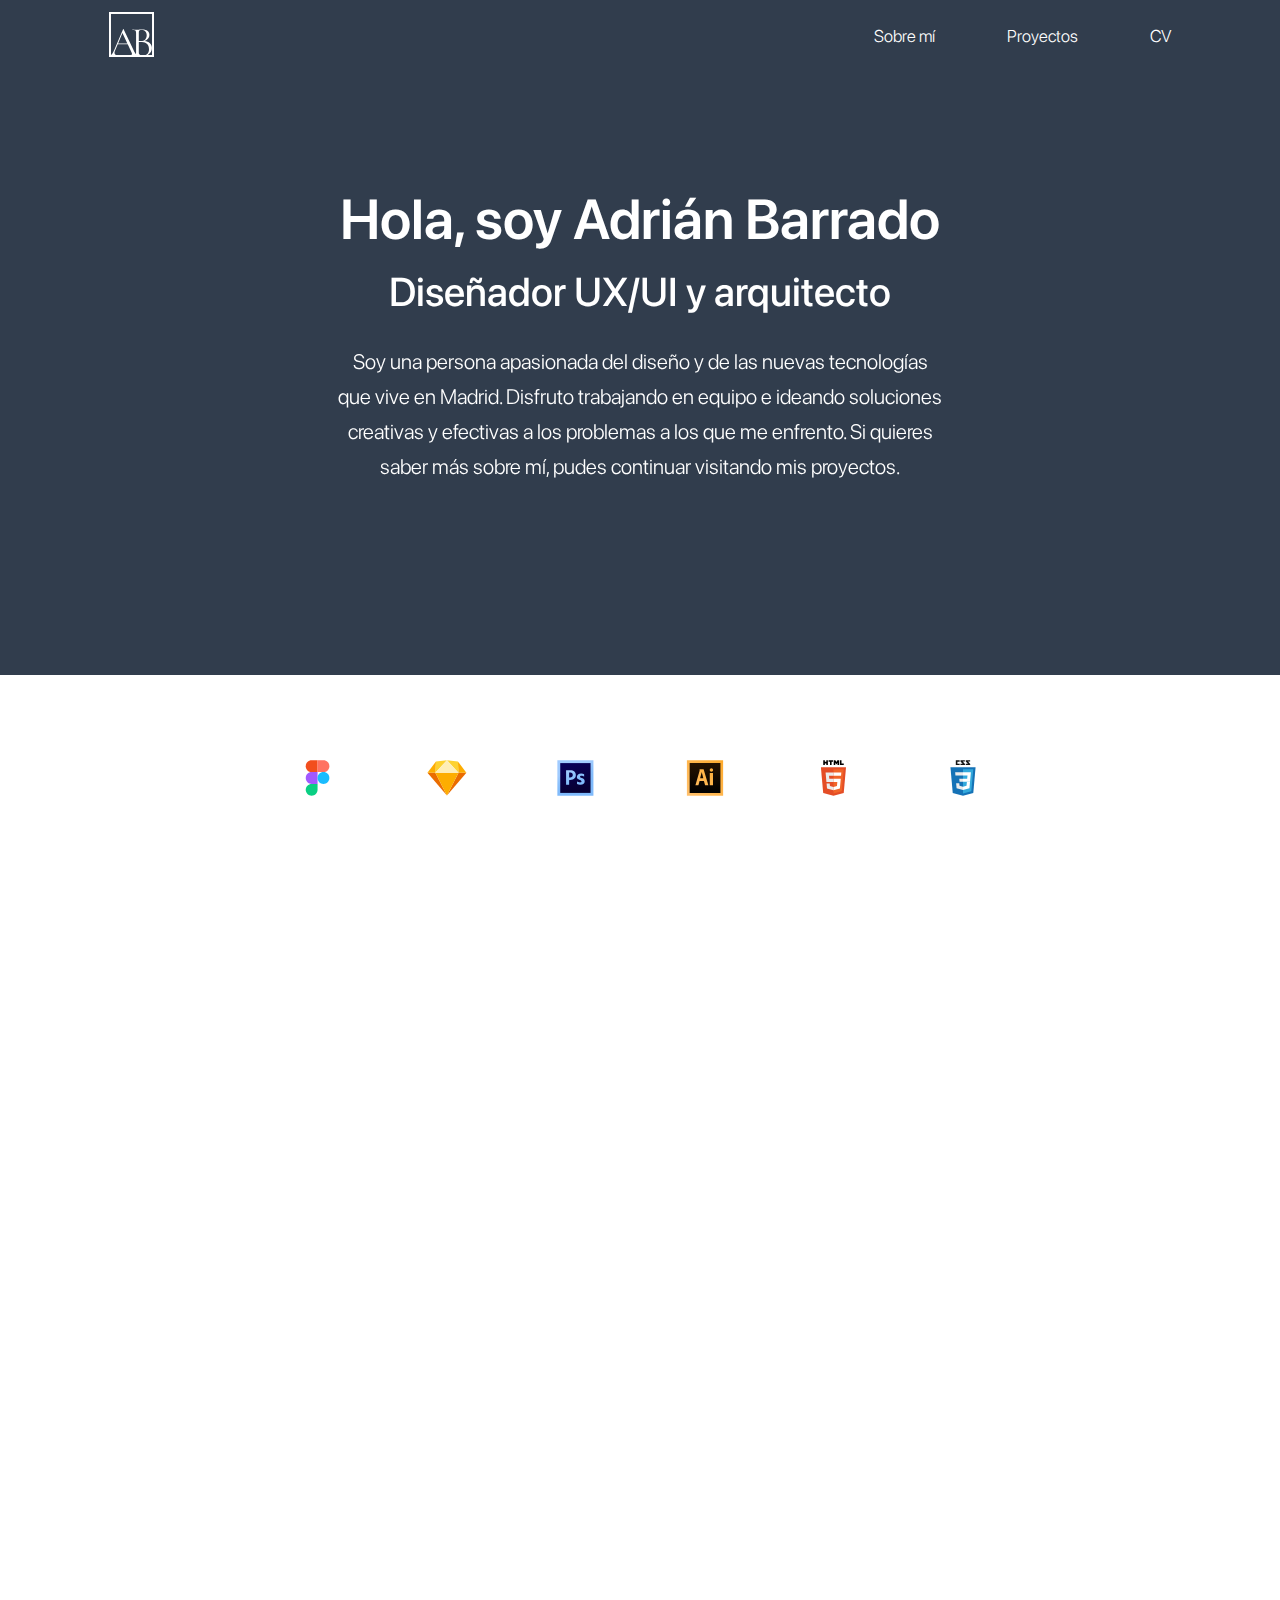
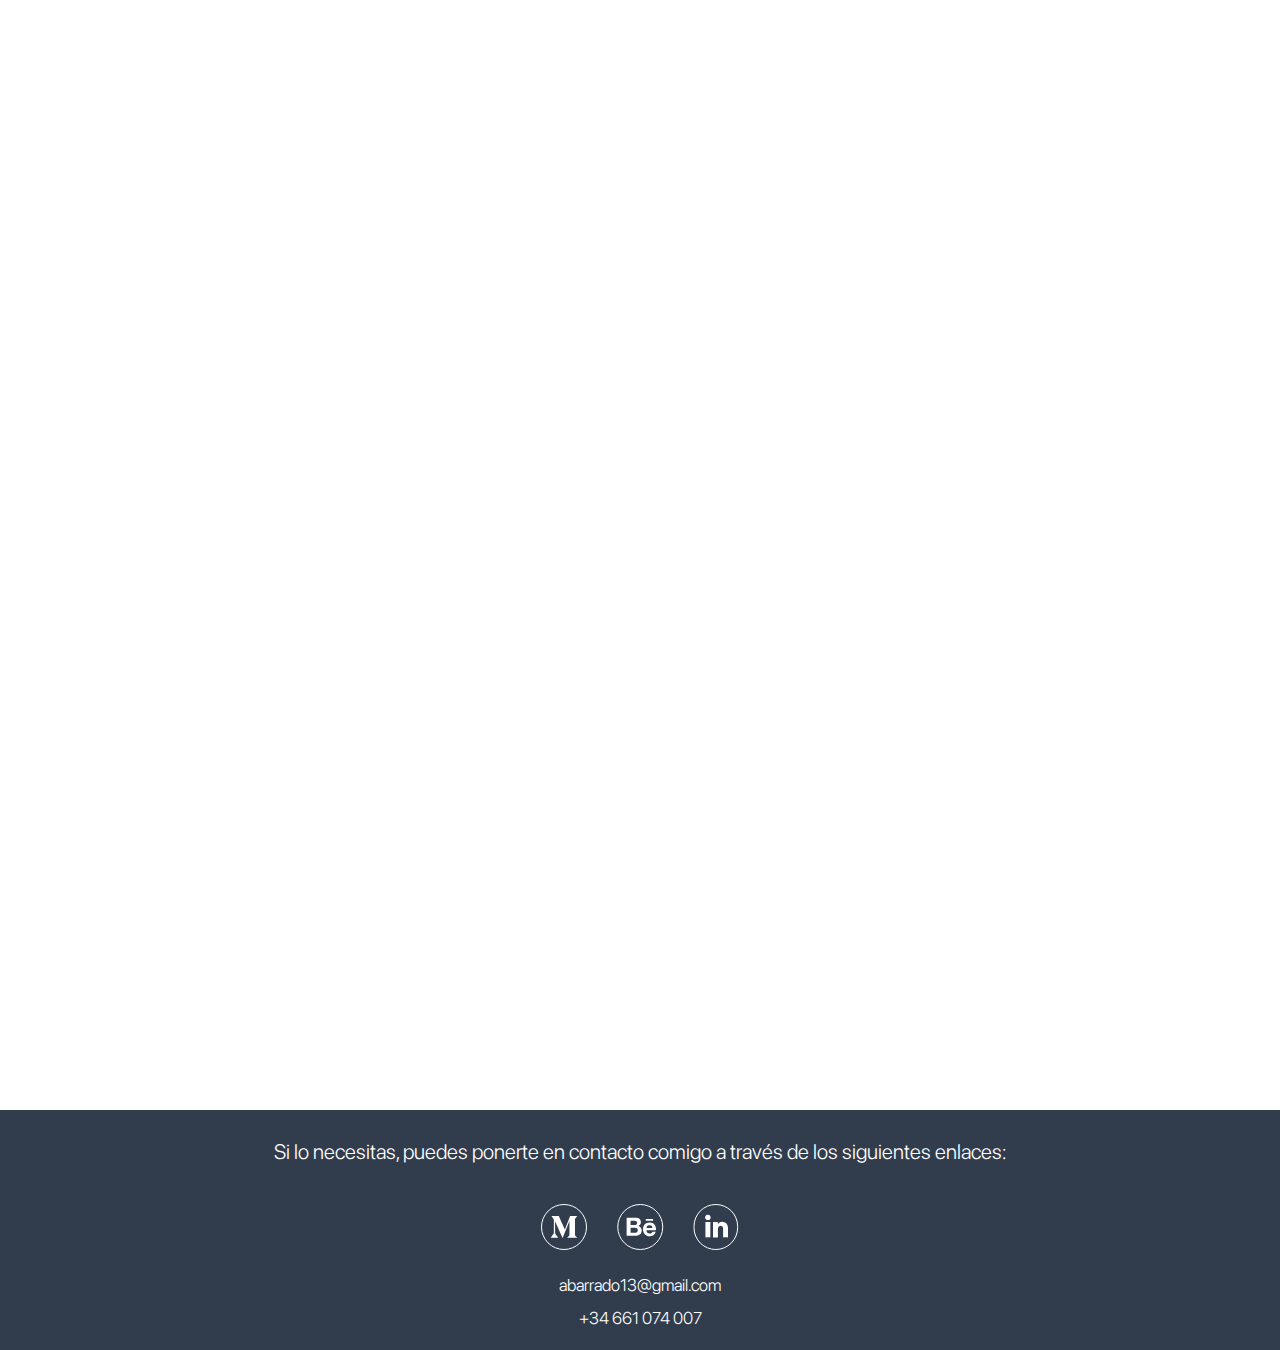
==== commit ea55ff2b: "Add files via upload" ====
--- a/index.html
+++ b/index.html
@@ -76,6 +76,20 @@
           </div>
           <a class="a-sinsubrayar" target="_blank" title="WeDoIt"
             href="https://www.behance.net/gallery/107593135/UXUI-Wedoit-App-comparte-el-reto-de-dejar-de-fumar">
+            <p class="botton">Ver proyecto</p>
+          </a>
+        </div>
+
+        <div class="projects" data-aos="fade-up" data-aos-duration="2000">
+          <div class="project-images">
+            <img class="image" src="images/Moonshot.png" alt="WeDoItapp">
+          </div>
+          <div class="text">
+            <h3><b>Moonshot</b>, los sueños se hacen realidad</h3>
+            <p class="pii">UX/UI case study</p>
+          </div>
+          <a class="a-sinsubrayar" target="_blank" title="WeDoIt"
+            href="Documents/Moonshot.pdf">
             <p class="botton">Ver proyecto</p>
           </a>
         </div>
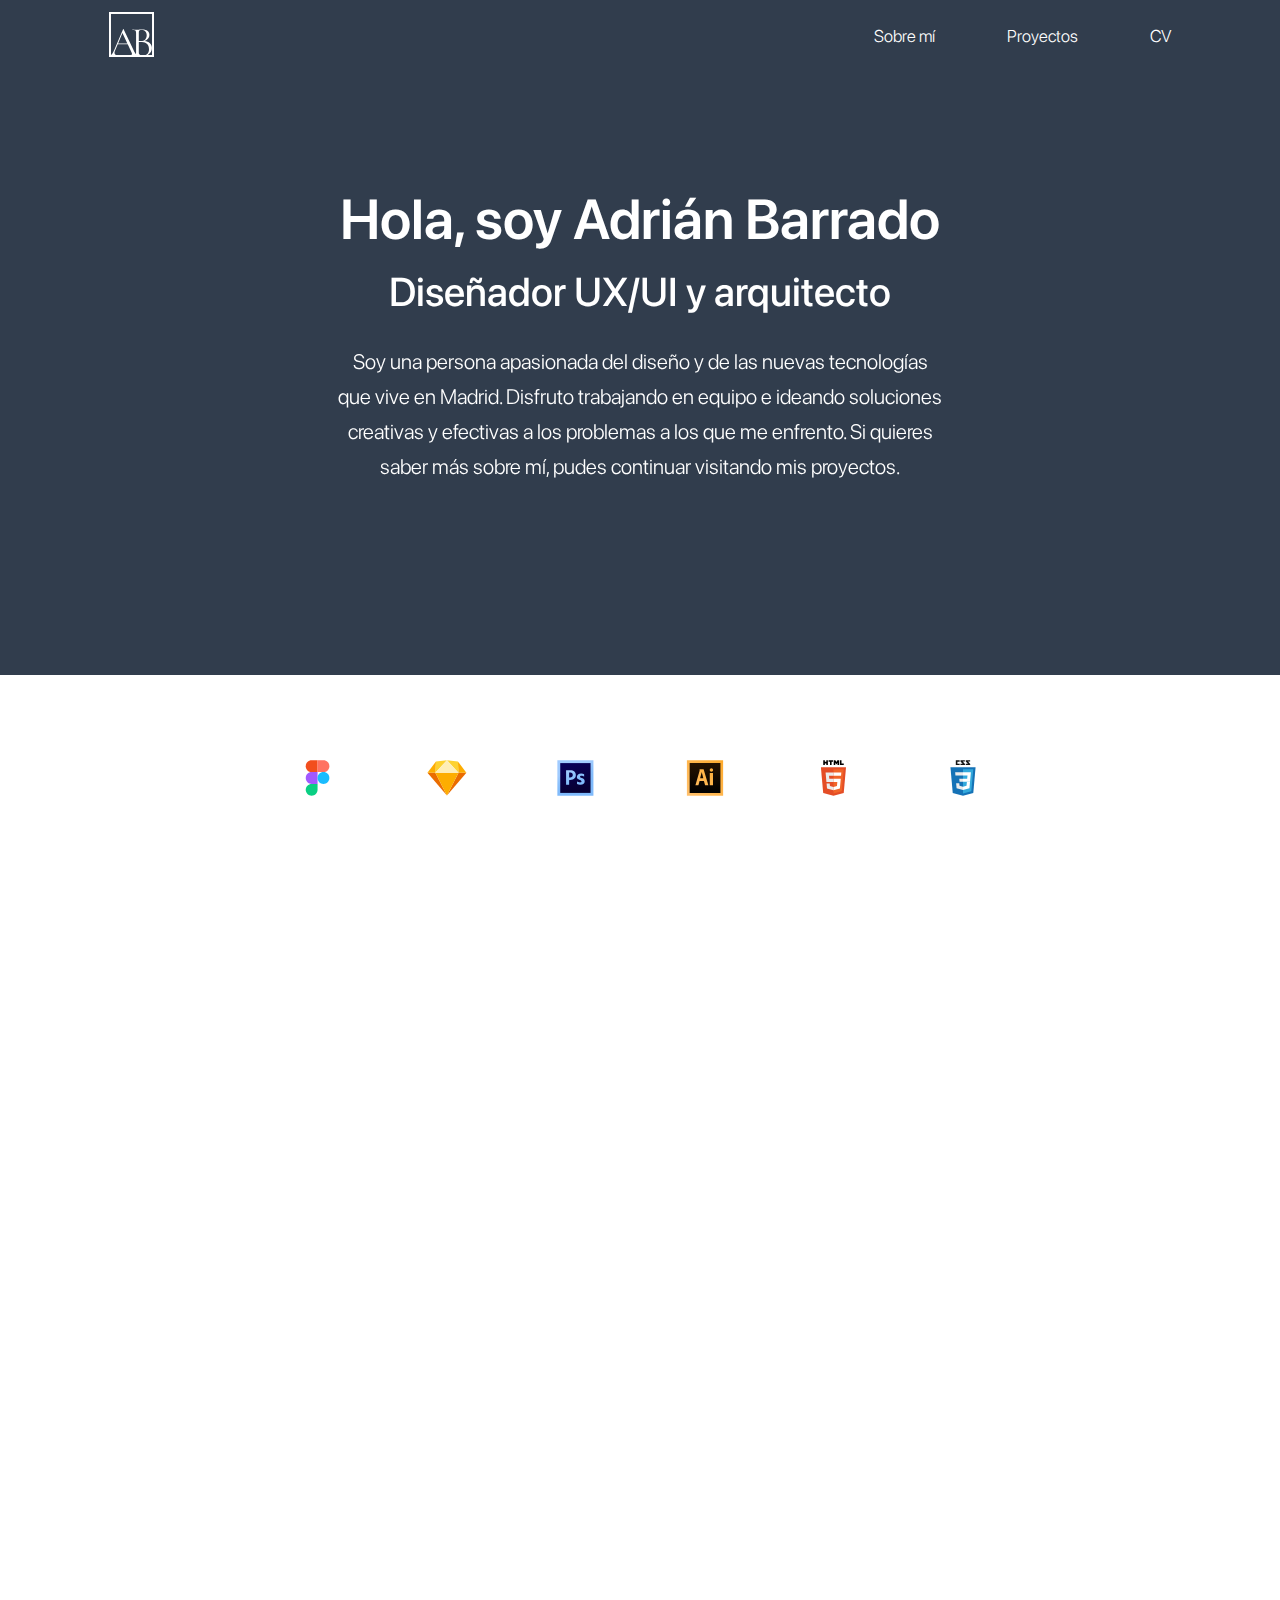
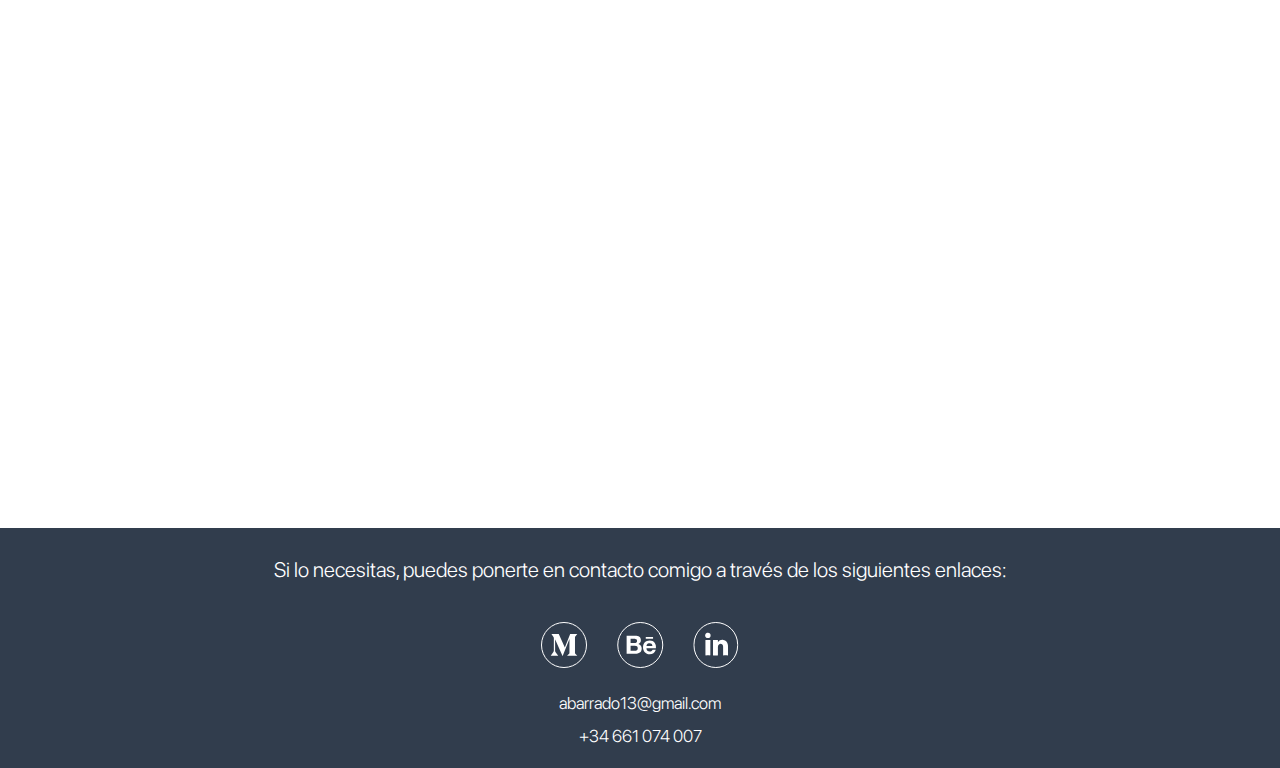
==== commit 1eecb3a4: "Add files via upload" ====
--- a/index.html
+++ b/index.html
@@ -76,20 +76,6 @@
           </div>
           <a class="a-sinsubrayar" target="_blank" title="WeDoIt"
             href="https://www.behance.net/gallery/107593135/UXUI-Wedoit-App-comparte-el-reto-de-dejar-de-fumar">
-            <p class="botton">Ver proyecto</p>
-          </a>
-        </div>
-
-        <div class="projects" data-aos="fade-up" data-aos-duration="2000">
-          <div class="project-images">
-            <img class="image" src="images/Moonshot.png" alt="WeDoItapp">
-          </div>
-          <div class="text">
-            <h3><b>Moonshot</b>, los sueños se hacen realidad</h3>
-            <p class="pii">UX/UI case study</p>
-          </div>
-          <a class="a-sinsubrayar" target="_blank" title="WeDoIt"
-            href="Documents/Moonshot.pdf">
             <p class="botton">Ver proyecto</p>
           </a>
         </div>
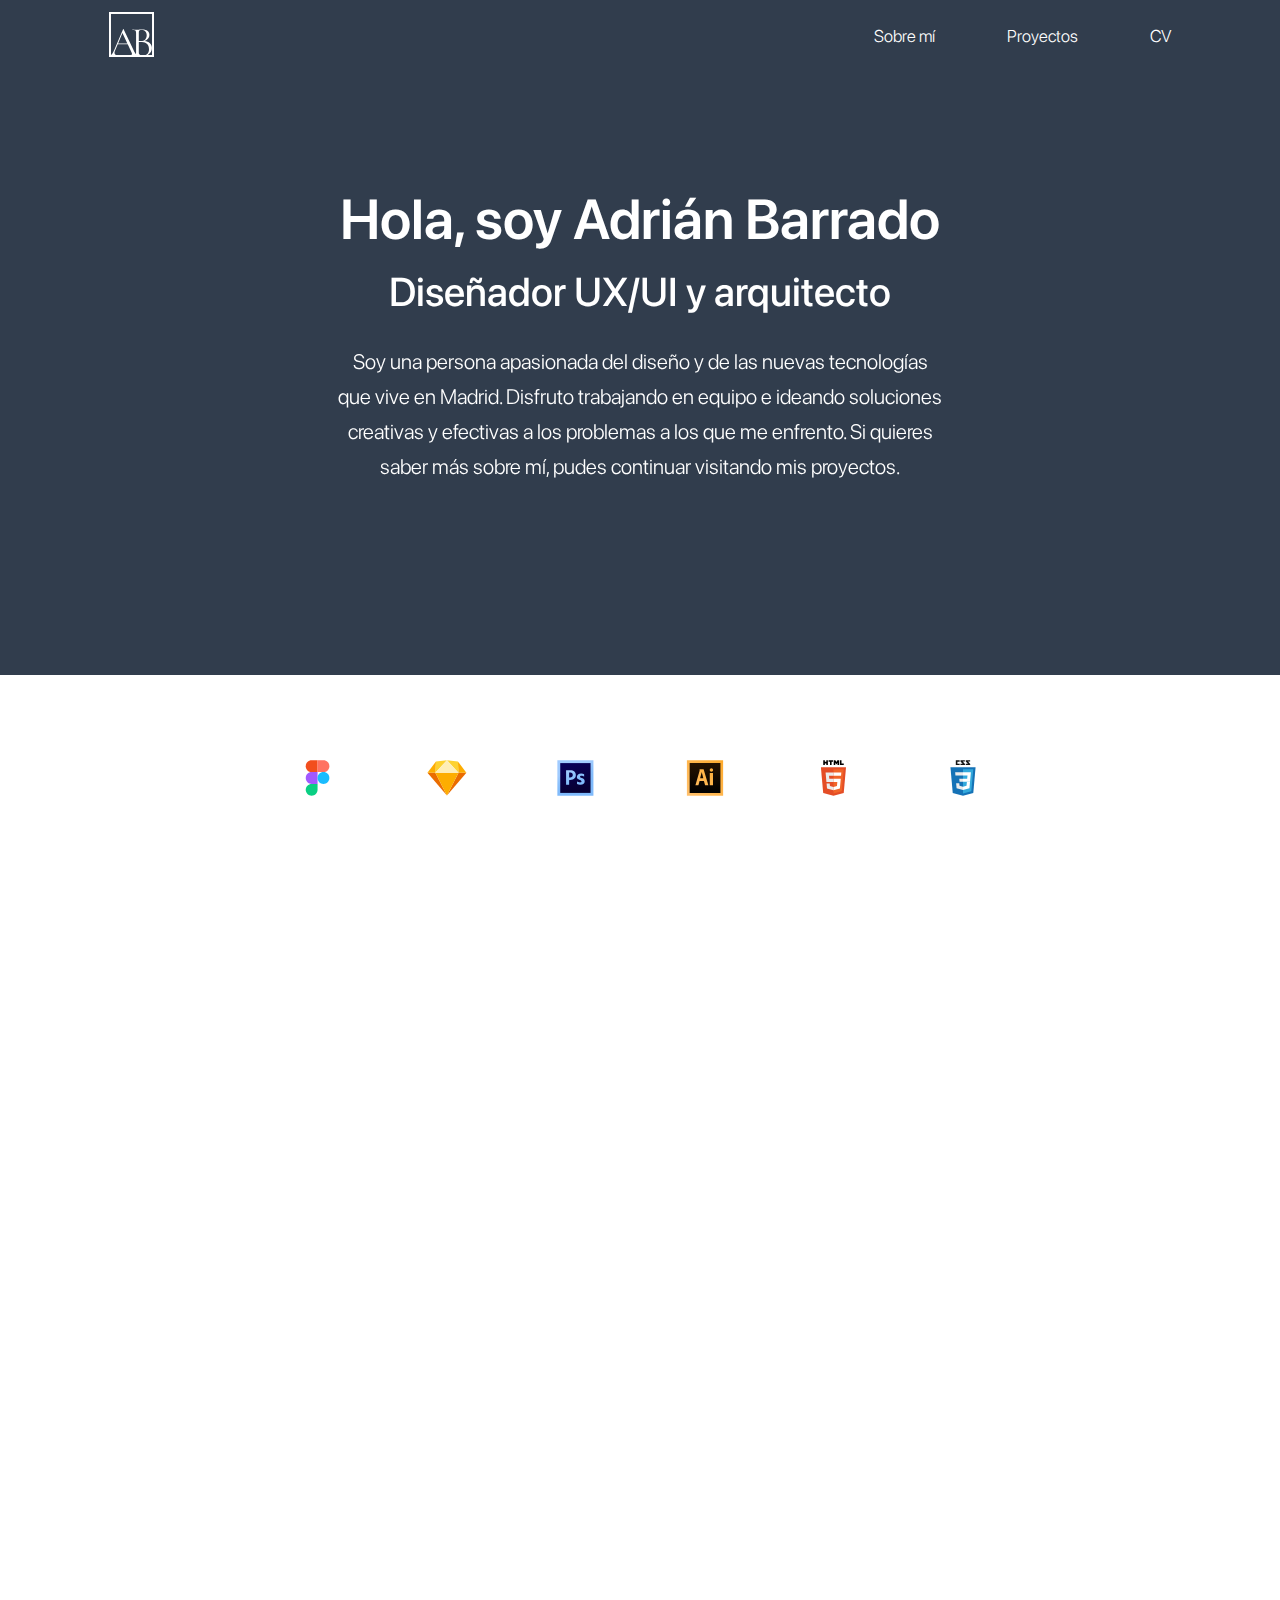
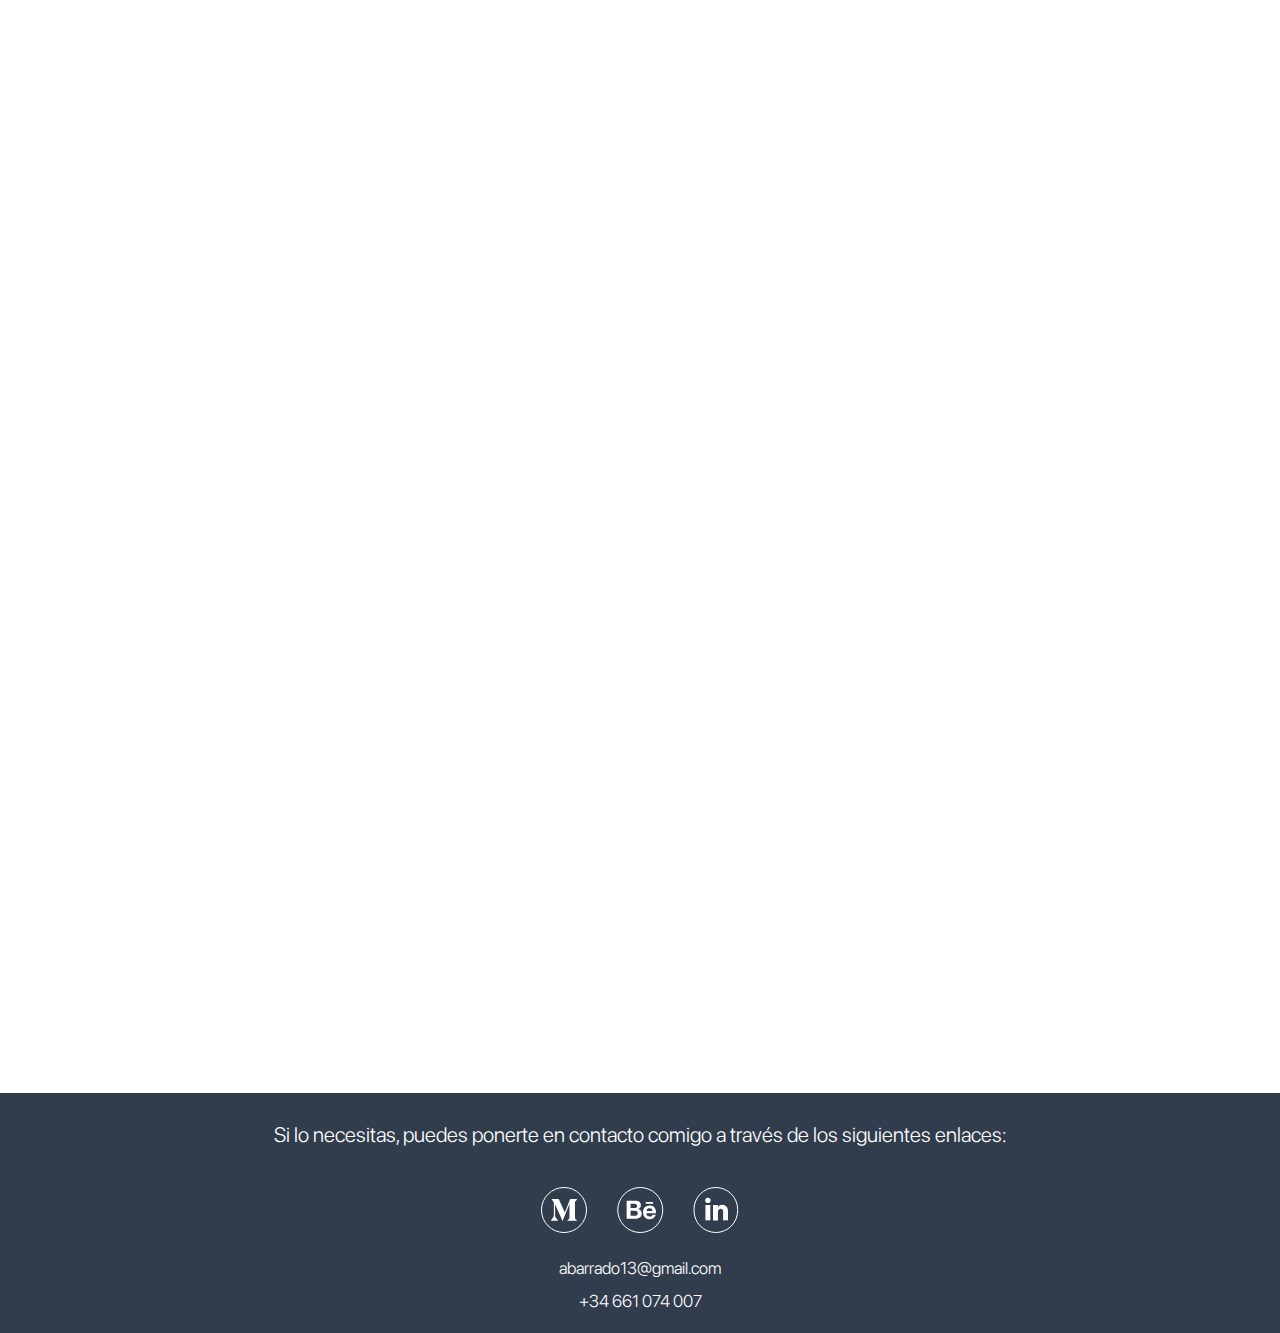
==== commit 9ce43d84: "Add files via upload" ====
--- a/index.html
+++ b/index.html
@@ -76,6 +76,34 @@
           </div>
           <a class="a-sinsubrayar" target="_blank" title="WeDoIt"
             href="https://www.behance.net/gallery/107593135/UXUI-Wedoit-App-comparte-el-reto-de-dejar-de-fumar">
+            <p class="botton">Ver proyecto</p>
+          </a>
+        </div>
+
+        <div class="projects" data-aos="fade-up" data-aos-duration="2000">
+          <div class="project-images">
+            <img class="image" src="images/MoveON.png" alt="MoveON app">
+          </div>
+          <div class="text">
+            <h3><b>MoveON</b>, una nueva forma de moverte por la ciudad</h3>
+            <p class="pii">UX/UI case study</p>
+          </div>
+          <a class="a-sinsubrayar" target="_blank" title="WeDoIt"
+            href="https://www.behance.net/gallery/114661651/MoveON-app-muvete-por-la-ciudad?">
+            <p class="botton">Ver proyecto</p>
+          </a>
+        </div>
+
+        <div class="projects" data-aos="fade-up" data-aos-duration="2000">
+          <div class="project-images">
+            <img class="image" src="images/Moonshot.png" alt="Moonshot app">
+          </div>
+          <div class="text">
+            <h3><b>Moonshot</b>, los sueños se hacen realidad</h3>
+            <p class="pii">UX/UI case study</p>
+          </div>
+          <a class="a-sinsubrayar" target="_blank" title="WeDoIt"
+            href="https://www.behance.net/gallery/114191723/UXUI-Moonshot-App-haz-tus-suenos-realidad?">
             <p class="botton">Ver proyecto</p>
           </a>
         </div>
@@ -227,6 +255,34 @@
 
         <div class="projects" data-aos="fade-up" data-aos-duration="2000">
           <div class="project-images">
+            <img class="image" src="images/MoveONMovil.png" alt="MoveON app">
+          </div>
+          <div class="text">
+            <h3><b>MoveON</b>, una nueva forma de moverte por la ciudad</h3>
+            <p class="pii">UX/UI case study</p>
+          </div>
+          <a class="a-sinsubrayar" target="_blank" title="WeDoIt"
+            href="https://www.behance.net/gallery/114661651/MoveON-app-muvete-por-la-ciudad?">
+            <p class="botton">Ver proyecto</p>
+          </a>
+        </div>
+
+        <div class="projects" data-aos="fade-up" data-aos-duration="2000">
+          <div class="project-images">
+            <img class="image" src="images/MoonshotMovil.png" alt="Moonshot app">
+          </div>
+          <div class="text">
+            <h3><b>Moonshot</b>, los sueños se hacen realidad</h3>
+            <p class="pii">UX/UI case study</p>
+          </div>
+          <a class="a-sinsubrayar" target="_blank" title="WeDoIt"
+            href="https://www.behance.net/gallery/114191723/UXUI-Moonshot-App-haz-tus-suenos-realidad?">
+            <p class="botton">Ver proyecto</p>
+          </a>
+        </div>
+
+        <div class="projects" data-aos="fade-up" data-aos-duration="2000">
+          <div class="project-images">
             <img src="images/LordCupcakeMovil.png" alt="Lord Cupacake app">
           </div>
           <div class="text">
@@ -367,6 +423,34 @@
 
         <div class="projects" data-aos="fade-up" data-aos-duration="2000">
           <div class="project-images">
+            <img class="image" src="images/MoveONMovil.png" alt="MoveON app">
+          </div>
+          <div class="text">
+            <h3><b>MoveON</b>, una nueva forma de moverte por la ciudad</h3>
+            <p class="pii">UX/UI case study</p>
+          </div>
+          <a class="a-sinsubrayar" target="_blank" title="WeDoIt"
+            href="https://www.behance.net/gallery/114661651/MoveON-app-muvete-por-la-ciudad?">
+            <p class="botton">Ver proyecto</p>
+          </a>
+        </div>
+
+        <div class="projects" data-aos="fade-up" data-aos-duration="2000">
+          <div class="project-images">
+            <img class="image" src="images/MoonshotMovil.png" alt="Moonshot app">
+          </div>
+          <div class="text">
+            <h3><b>Moonshot</b>, los sueños se hacen realidad</h3>
+            <p class="pii">UX/UI case study</p>
+          </div>
+          <a class="a-sinsubrayar" target="_blank" title="WeDoIt"
+            href="https://www.behance.net/gallery/114191723/UXUI-Moonshot-App-haz-tus-suenos-realidad?">
+            <p class="botton">Ver proyecto</p>
+          </a>
+        </div>
+
+        <div class="projects" data-aos="fade-up" data-aos-duration="2000">
+          <div class="project-images">
             <img src="images/LordCupcakeMovil.png" alt="Lord Cupacake app">
           </div>
           <div class="text">
@@ -507,6 +591,34 @@
 
         <div class="projects" data-aos="fade-up" data-aos-duration="2000">
           <div class="project-images">
+            <img class="image" src="images/MoveONMovil.png" alt="MoveON app">
+          </div>
+          <div class="text">
+            <h3><b>MoveON</b>, una nueva forma de moverte por la ciudad</h3>
+            <p class="pii">UX/UI case study</p>
+          </div>
+          <a class="a-sinsubrayar" target="_blank" title="WeDoIt"
+            href="https://www.behance.net/gallery/114661651/MoveON-app-muvete-por-la-ciudad?">
+            <p class="botton">Ver proyecto</p>
+          </a>
+        </div>
+
+        <div class="projects" data-aos="fade-up" data-aos-duration="2000">
+          <div class="project-images">
+            <img class="image" src="images/MoonshotMovil.png" alt="Moonshot app">
+          </div>
+          <div class="text">
+            <h3><b>Moonshot</b>, los sueños se hacen realidad</h3>
+            <p class="pii">UX/UI case study</p>
+          </div>
+          <a class="a-sinsubrayar" target="_blank" title="WeDoIt"
+            href="https://www.behance.net/gallery/114191723/UXUI-Moonshot-App-haz-tus-suenos-realidad?">
+            <p class="botton">Ver proyecto</p>
+          </a>
+        </div>
+
+        <div class="projects" data-aos="fade-up" data-aos-duration="2000">
+          <div class="project-images">
             <img src="images/LordCupcakeMovil.png" alt="Lord Cupacake app">
           </div>
           <div class="text">
@@ -646,6 +758,34 @@
 
         <div class="projects" data-aos="fade-up" data-aos-duration="2000">
           <div class="project-images">
+            <img class="image" src="images/MoveONMovil.png" alt="MoveON app">
+          </div>
+          <div class="text">
+            <h3><b>MoveON</b>, una nueva forma de moverte por la ciudad</h3>
+            <p class="pii">UX/UI case study</p>
+          </div>
+          <a class="a-sinsubrayar" target="_blank" title="WeDoIt"
+            href="https://www.behance.net/gallery/114661651/MoveON-app-muvete-por-la-ciudad?">
+            <p class="botton">Ver proyecto</p>
+          </a>
+        </div>
+
+        <div class="projects" data-aos="fade-up" data-aos-duration="2000">
+          <div class="project-images">
+            <img class="image" src="images/MoonshotMovil.png" alt="Moonshot app">
+          </div>
+          <div class="text">
+            <h3><b>Moonshot</b>, los sueños se hacen realidad</h3>
+            <p class="pii">UX/UI case study</p>
+          </div>
+          <a class="a-sinsubrayar" target="_blank" title="WeDoIt"
+            href="https://www.behance.net/gallery/114191723/UXUI-Moonshot-App-haz-tus-suenos-realidad?">
+            <p class="botton">Ver proyecto</p>
+          </a>
+        </div>
+
+        <div class="projects" data-aos="fade-up" data-aos-duration="2000">
+          <div class="project-images">
             <img src="images/LordCupcakeMovil.png" alt="Lord Cupacake app">
           </div>
           <div class="text">
--- a/css/styles.css
+++ b/css/styles.css
@@ -609,7 +609,7 @@
         position: fixed;
         z-index: 1000;
         top: 0;
-        background-color: #1d1d1d;
+        background-color: #313D4D;
         padding-left: 16px;
         padding-right: 16px;    
     }
@@ -714,7 +714,7 @@
     
     .botton-2:hover {
         background-color: #ffffff;
-        color: #1d1d1d;
+        color: #313D4D;
         text-decoration: none;
     }
     
@@ -799,7 +799,7 @@
     }
     
     .botton:hover {
-        background-color: #1d1d1d;
+        background-color: #313D4D;
         color: #ffffff;
         text-decoration: none;
     }
@@ -893,7 +893,7 @@
         position: fixed;
         z-index: 1000;
         top: 0;
-        background-color: #1d1d1d;
+        background-color: #313D4D;
         padding-left: 32px;
         padding-right: 32px;    
     }
@@ -939,7 +939,7 @@
     .home-container{
         width: 100vw;
         height: 70vh;
-        background-color: #1d1d1d;
+        background-color: #313D4D;
         display: flex;
         justify-content: center;
         align-items: center;
@@ -1069,8 +1069,8 @@
     .botton {
         width: 240px;
         height: auto;
-        color: #1d1d1d;
-        border: 1px solid #1d1d1d;
+        color: #313D4D;
+        border: 1px solid #313D4D;
         text-align: center;  
         
     }
@@ -1168,7 +1168,7 @@
         position: fixed;
         z-index: 1000;
         top: 0;
-        background-color: #1d1d1d;
+        background-color: #313D4D;
         padding-left: 16px;
         padding-right: 16px;    
     }
@@ -1213,7 +1213,7 @@
     .home-container{
         width: 100vw;
         height: 70vh;
-        background-color: #1d1d1d;
+        background-color: #313D4D;
         display: flex;
         justify-content: center;
         align-items: center;
@@ -1343,13 +1343,13 @@
     .botton {
         width: 200px;
         height: auto;
-        color: #1d1d1d;
-        border: 1px solid #1d1d1d;
+        color: #313D4D;
+        border: 1px solid #313D4D;
         text-align: center;    
     }
     
     .botton:hover {
-        background-color: #1d1d1d;
+        background-color: #313D4D;
         color: #ffffff;
         text-decoration: none;
     }
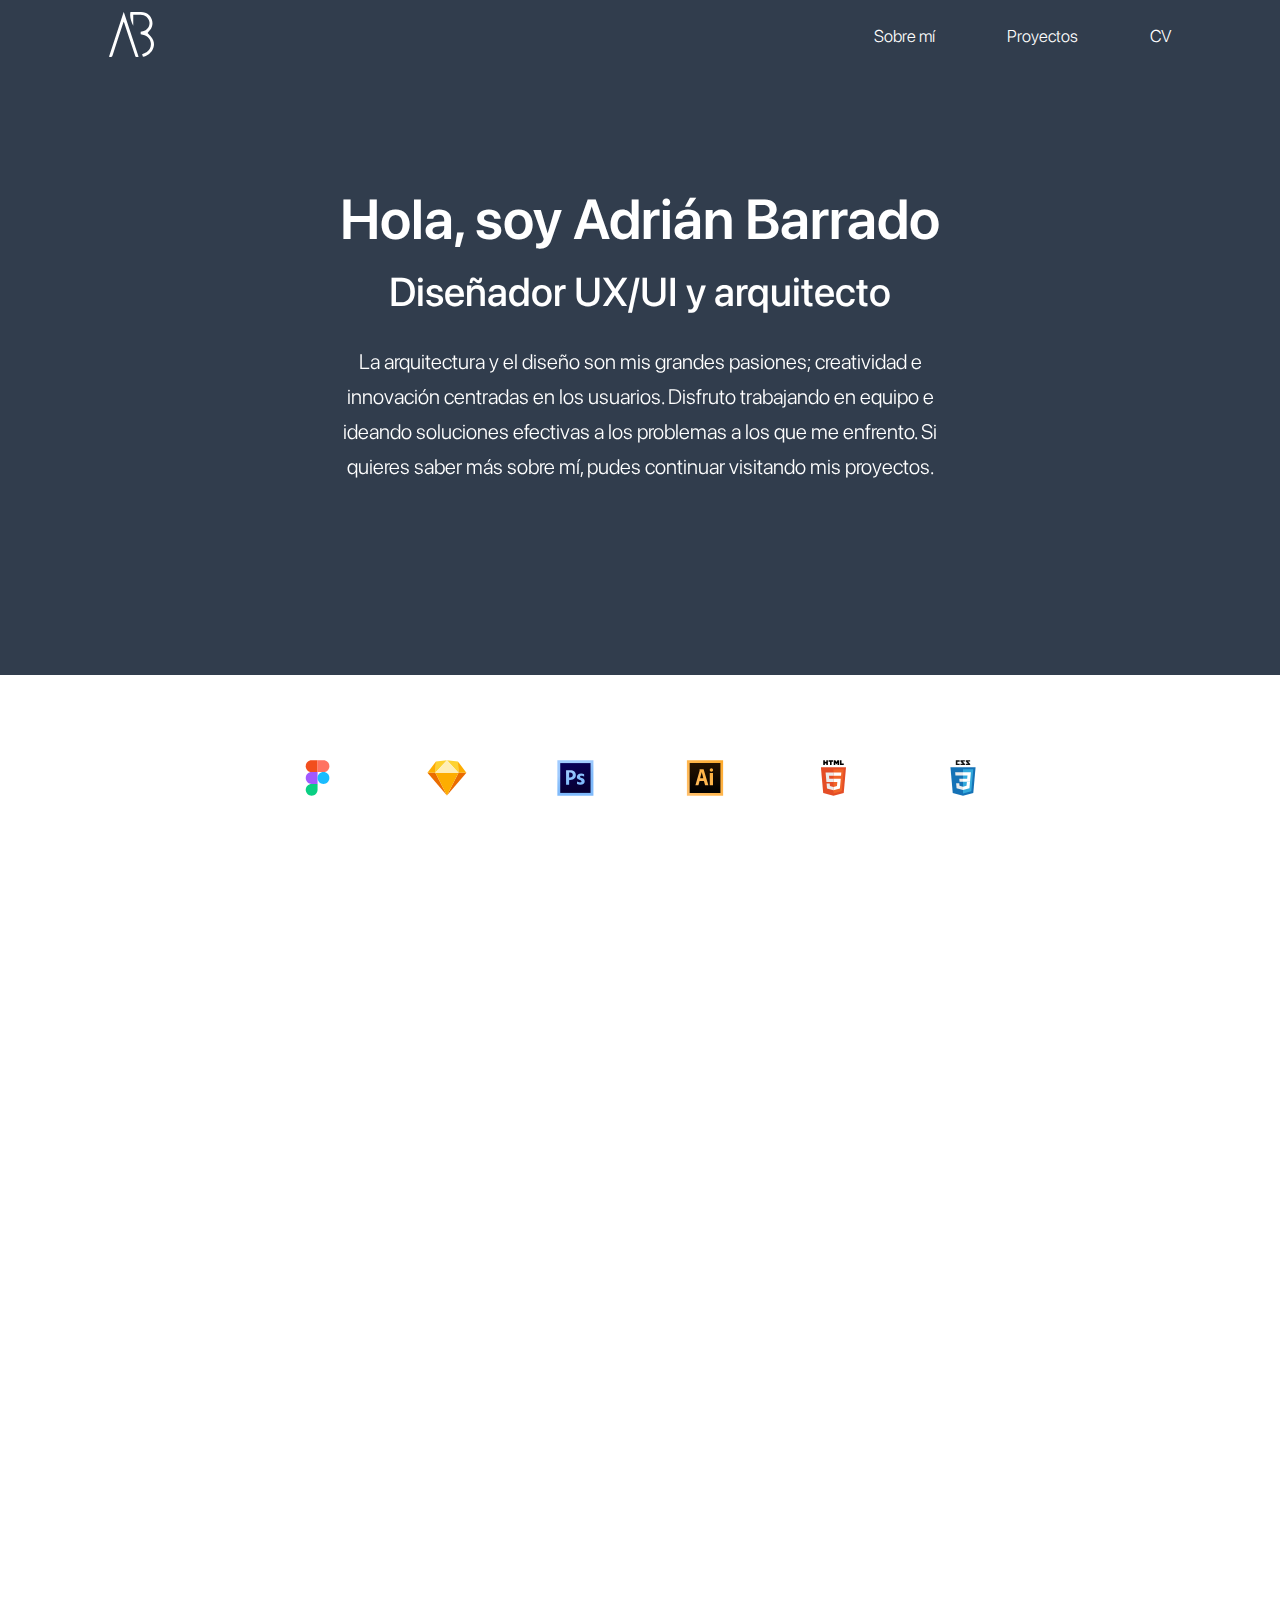
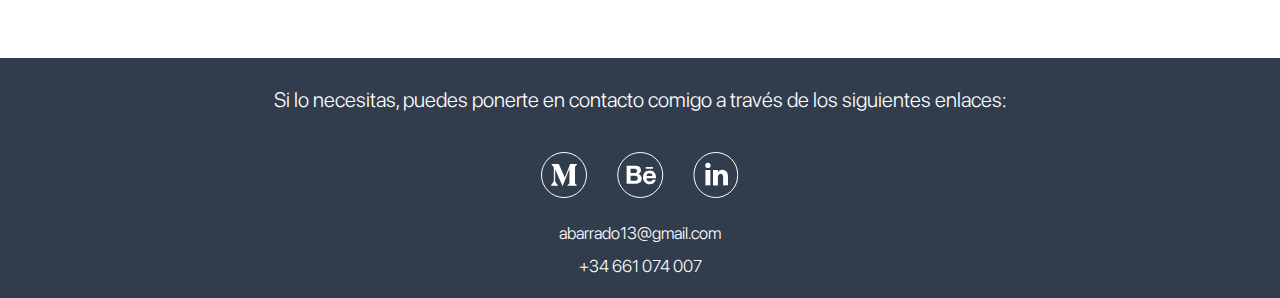
==== commit 3d0c155f: "Add files via upload" ====
--- a/index.html
+++ b/index.html
@@ -32,8 +32,8 @@
           <div data-aos="fade-right" data-aos-duration="2000">
             <h1>Hola, soy Adrián Barrado</h1>
             <h2>Diseñador UX/UI y arquitecto</h2>
-            <p>Soy una persona apasionada del diseño y de las nuevas tecnologías que vive en Madrid. Disfruto trabajando en equipo e
-              ideando soluciones creativas y efectivas a los problemas a los que me enfrento. Si quieres saber más sobre mí, pudes continuar visitando mis proyectos.</p>
+            <p>La arquitectura y el diseño son mis grandes pasiones; creatividad e innovación centradas en los usuarios. Disfruto trabajando en equipo e
+              ideando soluciones efectivas a los problemas a los que me enfrento. Si quieres saber más sobre mí, pudes continuar visitando mis proyectos.</p>
           </div>
 
         </div>
@@ -136,6 +136,20 @@
           </a>
         </div>
 
+        <div class="projects" data-aos="fade-up" data-aos-duration="2000">
+          <div class="project-images">
+            <img class="imageii" src="images/Abantos.png" alt="Abantos Consultores">
+          </div>
+          <div class="text">
+            <h3><b>Abantos Consultores</b>, consultoría en innovación</h3>
+            <p class="pii">UX/UI Design</p>
+          </div>
+          <a class="a-sinsubrayar" target="_blank" title="Abantos Consultores"
+            href="https://www.behance.net/gallery/153978209/Abantos-Consultores">
+            <p class="botton">Ver proyecto</p>
+          </a>
+        </div>
+
 
       </section>
 
@@ -199,8 +213,8 @@
           <div data-aos="fade-right" data-aos-duration="2000">
             <h1>Hola, soy Adrián Barrado</h1>
             <h2>Diseñador UX/UI y arquitecto</h2>
-            <p>Soy una persona apasionada del diseño y de las nuevas tecnologías que vive en Madrid. Disfruto trabajando en equipo e
-              ideando soluciones creativas y efectivas a los problemas a los que me enfrento. Si quieres saber más sobre mí, pudes continuar visitando mis proyectos</p>
+            <p>La arquitectura y el diseño son mis grandes pasiones; creatividad e innovación centradas en los usuarios. Disfruto trabajando en equipo e
+              ideando soluciones efectivas a los problemas a los que me enfrento. Si quieres saber más sobre mí, pudes continuar visitando mis proyectos.</p>
             <div class="botones">
               <a class="a-sinsubrayar" target="_blank" title="Sobre mí" href="about.html">
                 <p class="botton-2">Sobre mí</p>
@@ -309,6 +323,20 @@
           </a>
         </div>
 
+        <div class="projects" data-aos="fade-up" data-aos-duration="2000">
+          <div class="project-images">
+            <img src="images/AbantosMovil.png" alt="Abantos Consultores">
+          </div>
+          <div class="text">
+            <h3><b>Abantos Consultores</b>, consultoría en I+D</h3>
+            <p class="pii">UX/UI Designy</p>
+          </div>
+          <a class="a-sinsubrayar" target="_blank" title="Abantos Consulores"
+            href="https://www.behance.net/gallery/153978209/Abantos-Consultores">
+            <p class="botton">Ver proyecto</p>
+          </a>
+        </div>
+
         <div>
           <p class="piii">Si lo necesitas, puedes ponerte en contacto comigo a través de los siguientes enlaces:</p>
         </div>
@@ -366,8 +394,8 @@
           <div data-aos="fade-right" data-aos-duration="2000">
             <h1>Hola, soy Adrián Barrado</h1>
             <h2>Diseñador UX/UI y arquitecto</h2>
-            <p>ASoy una persona apasionada del diseño y de las nuevas tecnologías que vive en Madrid. Disfruto trabajando en equipo e
-              ideando soluciones creativas y efectivas a los problemas a los que me enfrento. Si quieres saber más sobre mí, pudes continuar visitando mis proyectos</p>
+            <p>La arquitectura y el diseño son mis grandes pasiones; creatividad e innovación centradas en los usuarios. Disfruto trabajando en equipo e
+              ideando soluciones efectivas a los problemas a los que me enfrento. Si quieres saber más sobre mí, pudes continuar visitando mis proyectos.</p>
             <div class="botones">
               <a class="a-sinsubrayar" target="_blank" title="Sobre mí" href="about.html">
                 <p class="botton-2">Sobre mí</p>
@@ -477,6 +505,20 @@
           </a>
         </div>
 
+        <div class="projects" data-aos="fade-up" data-aos-duration="2000">
+          <div class="project-images">
+            <img src="images/AbantosMovil.png" alt="Abantos Consultores">
+          </div>
+          <div class="text">
+            <h3><b>Abantos Consultores</b>, consultoría en I+D</h3>
+            <p class="pii">UX/UI Designy</p>
+          </div>
+          <a class="a-sinsubrayar" target="_blank" title="Abantos Consulores"
+            href="https://www.behance.net/gallery/153978209/Abantos-Consultores">
+            <p class="botton">Ver proyecto</p>
+          </a>
+        </div>
+
         <div>
           <p class="piii">Si lo necesitas, puedes ponerte en contacto comigo a través de los siguientes enlaces:</p>
         </div>
@@ -535,8 +577,8 @@
           <div data-aos="fade-right" data-aos-duration="2000">
             <h1>Hola, soy Adrián Barrado</h1>
             <h2>Diseñador UX/UI y arquitecto</h2>
-            <p>Soy una persona apasionada del diseño y de las nuevas tecnologías que vive en Madrid. Disfruto trabajando en equipo e
-              ideando soluciones creativas y efectivas a los problemas a los que me enfrento. Si quieres saber más sobre mí, pudes continuar visitando mis proyectos</p>
+            <p>La arquitectura y el diseño son mis grandes pasiones; creatividad e innovación centradas en los usuarios. Disfruto trabajando en equipo e
+              ideando soluciones efectivas a los problemas a los que me enfrento. Si quieres saber más sobre mí, pudes continuar visitando mis proyectos.</p>
             <div class="botones">
               <a class="a-sinsubrayar" target="_blank" title="Sobre mí" href="about.html">
                 <p class="botton-2">Sobre mí</p>
@@ -645,6 +687,20 @@
           </a>
         </div>
 
+        <div class="projects" data-aos="fade-up" data-aos-duration="2000">
+          <div class="project-images">
+            <img src="images/AbantosMovil.png" alt="Abantos Consultores">
+          </div>
+          <div class="text">
+            <h3><b>Abantos Consultores</b>, consultoría en I+D</h3>
+            <p class="pii">UX/UI Designy</p>
+          </div>
+          <a class="a-sinsubrayar" target="_blank" title="Abantos Consulores"
+            href="https://www.behance.net/gallery/153978209/Abantos-Consultores">
+            <p class="botton">Ver proyecto</p>
+          </a>
+        </div>
+
         <div>
           <p class="piii">Si lo necesitas, puedes ponerte en contacto comigo a través de los siguientes enlaces:</p>
         </div>
@@ -701,8 +757,8 @@
           <div data-aos="fade-right" data-aos-duration="2000">
             <h1>Hola, soy Adrián Barrado</h1>
             <h2>Diseñador UX/UI y arquitecto</h2>
-            <p>Soy una persona apasionada del diseño y de las nuevas tecnologías que vive en Madrid. Disfruto trabajando en equipo e
-              ideando soluciones creativas y efectivas a los problemas a los que me enfrento. Si quieres saber más sobre mí, pudes continuar visitando mis proyectos</p>
+            <p>La arquitectura y el diseño son mis grandes pasiones; creatividad e innovación centradas en los usuarios. Disfruto trabajando en equipo e
+              ideando soluciones efectivas a los problemas a los que me enfrento. Si quieres saber más sobre mí, pudes continuar visitando mis proyectos.</p>
             <div class="botones">
               <a class="a-sinsubrayar" target="_blank" title="Sobre mí" href="about.html">
                 <p class="botton-2">Sobre mí</p>
@@ -812,6 +868,20 @@
           </a>
         </div>
 
+        <div class="projects" data-aos="fade-up" data-aos-duration="2000">
+          <div class="project-images">
+            <img src="images/AbantosMovil.png" alt="Abantos Consultores">
+          </div>
+          <div class="text">
+            <h3><b>Abantos Consultores</b>, consultoría en I+D</h3>
+            <p class="pii">UX/UI Designy</p>
+          </div>
+          <a class="a-sinsubrayar" target="_blank" title="Abantos Consulores"
+            href="https://www.behance.net/gallery/153978209/Abantos-Consultores">
+            <p class="botton">Ver proyecto</p>
+          </a>
+        </div>
+
         <div>
           <p class="piii">Si lo necesitas, puedes ponerte en contacto comigo a través de los siguientes enlaces:</p>
         </div>
--- a/css/styles.css
+++ b/css/styles.css
@@ -658,7 +658,7 @@
     .home-container{
         width: 100vw;
         height: 70vh;
-        background-color: #1d1d1d;
+        background-color: #313D4D;
         display: flex;
         justify-content: center;
         align-items: center;
